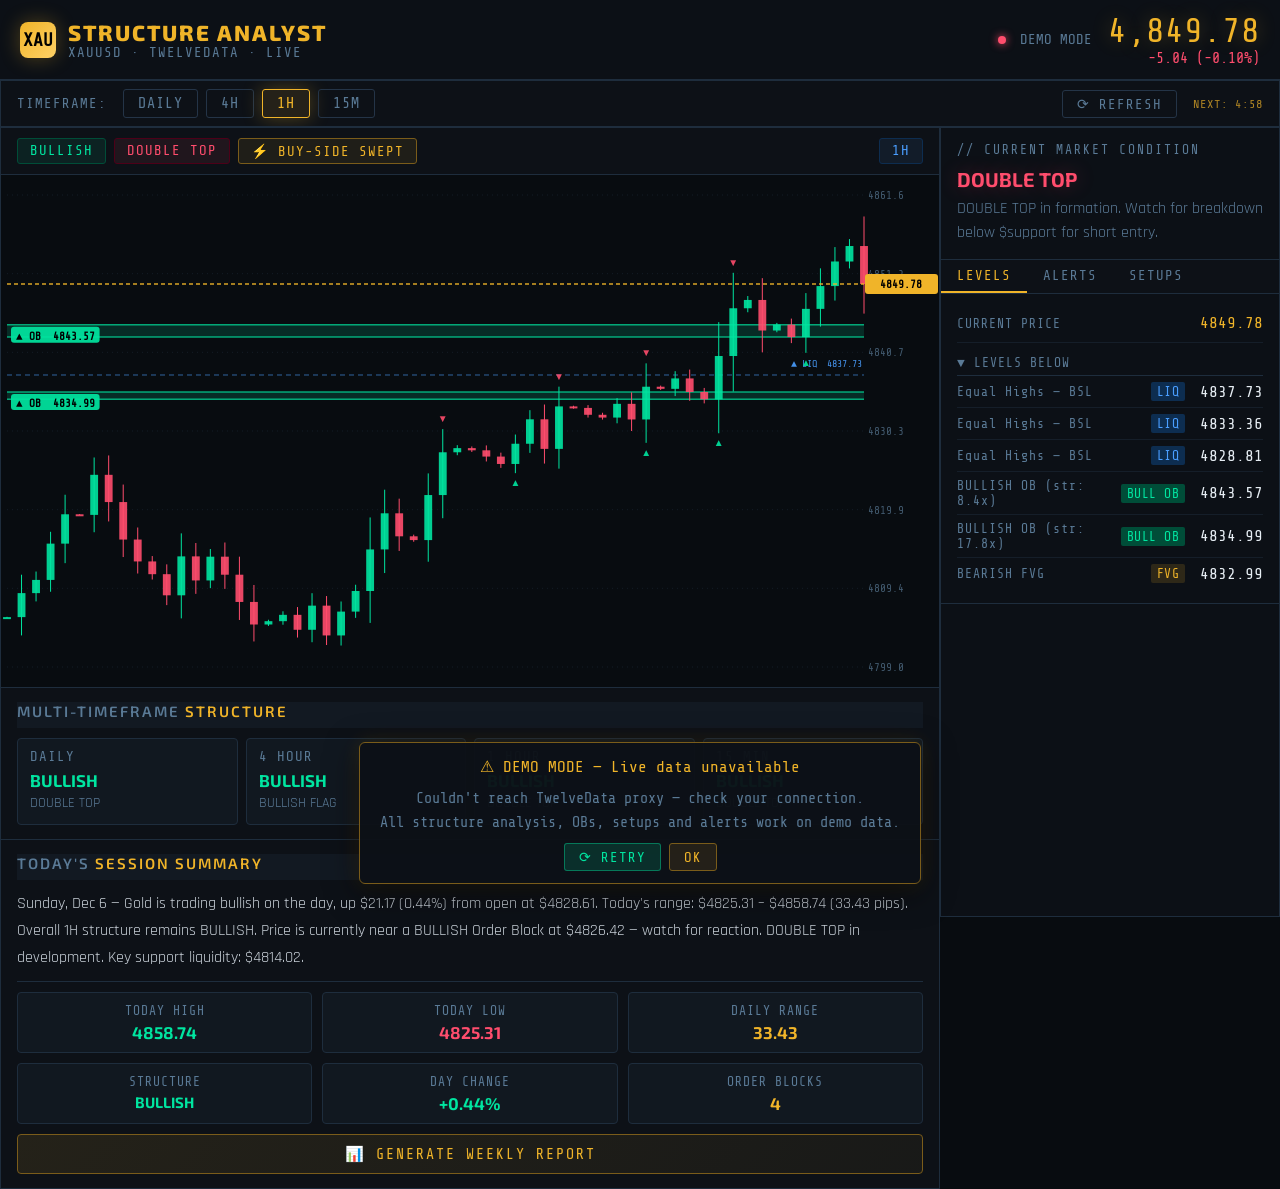
==== index (1).html @ 35dbf300 "Add files via upload" ====
<!DOCTYPE html>
<html lang="en">
<head>
<meta charset="UTF-8">
<meta name="viewport" content="width=device-width, initial-scale=1.0">
<title>XAUUSD Structure Analyst</title>
<link href="https://fonts.googleapis.com/css2?family=Share+Tech+Mono&family=Rajdhani:wght@300;400;500;600;700&family=Exo+2:wght@200;400;600;800&display=swap" rel="stylesheet">
<style>
  :root {
    --bg: #080c10;
    --bg2: #0d1117;
    --bg3: #111820;
    --border: #1e2d3d;
    --border2: #243447;
    --gold: #f0b429;
    --gold2: #ffd166;
    --gold-dim: #7a5c1a;
    --bull: #00e5a0;
    --bull-dim: #004d38;
    --bear: #ff4d6d;
    --bear-dim: #4d0018;
    --neutral: #4a9eff;
    --neutral-dim: #0d2d50;
    --text: #c9d1d9;
    --text-dim: #5a7a96;
    --text-bright: #e6edf3;
    --warn: #ffaa00;
    --panel: rgba(13,17,23,0.97);
    --glow-gold: 0 0 20px rgba(240,180,41,0.3);
    --glow-bull: 0 0 20px rgba(0,229,160,0.3);
    --glow-bear: 0 0 20px rgba(255,77,109,0.3);
  }

  * { margin:0; padding:0; box-sizing:border-box; }

  body {
    background: var(--bg);
    color: var(--text);
    font-family: 'Rajdhani', sans-serif;
    min-height: 100vh;
    overflow-x: hidden;
  }

  /* Animated background grid */
  body::before {
    content: '';
    position: fixed;
    inset: 0;
    background-image:
      linear-gradient(rgba(240,180,41,0.03) 1px, transparent 1px),
      linear-gradient(90deg, rgba(240,180,41,0.03) 1px, transparent 1px);
    background-size: 40px 40px;
    pointer-events: none;
    z-index: 0;
  }

  /* Scanning line animation */
  body::after {
    content: '';
    position: fixed;
    left: 0; right: 0;
    height: 2px;
    background: linear-gradient(90deg, transparent, rgba(240,180,41,0.4), transparent);
    animation: scan 8s linear infinite;
    pointer-events: none;
    z-index: 1;
  }
  @keyframes scan { 0%{top:-2px} 100%{top:100vh} }

  /* ===== HEADER ===== */
  header {
    position: relative;
    z-index: 10;
    padding: 12px 20px;
    border-bottom: 1px solid var(--border);
    background: var(--panel);
    display: flex;
    align-items: center;
    justify-content: space-between;
    flex-wrap: wrap;
    gap: 10px;
  }

  .logo {
    display: flex;
    align-items: center;
    gap: 12px;
  }

  .logo-icon {
    width: 36px; height: 36px;
    background: linear-gradient(135deg, var(--gold), var(--gold2));
    border-radius: 8px;
    display: flex; align-items: center; justify-content: center;
    font-family: 'Share Tech Mono', monospace;
    font-size:18px;
    color: #000;
    font-weight: bold;
    box-shadow: var(--glow-gold);
  }

  .logo-text {
    font-family: 'Exo 2', sans-serif;
    font-weight: 800;
    font-size:22px;
    letter-spacing: 2px;
    color: var(--gold);
    text-transform: uppercase;
  }

  .logo-sub {
    font-family: 'Share Tech Mono', monospace;
    font-size:14px;
    color: var(--text-dim);
    letter-spacing: 1px;
  }

  .header-right {
    display: flex;
    align-items: center;
    gap: 16px;
    flex-wrap: wrap;
  }

  .live-price-display {
    text-align: right;
  }

  .live-price {
    font-family: 'Share Tech Mono', monospace;
    font-size:34px;
    color: var(--gold);
    text-shadow: var(--glow-gold);
    letter-spacing: 1px;
  }

  .price-change {
    font-family: 'Share Tech Mono', monospace;
    font-size:15px;
  }

  .price-change.up { color: var(--bull); }
  .price-change.down { color: var(--bear); }

  .status-dot {
    width: 8px; height: 8px;
    border-radius: 50%;
    background: var(--bull);
    box-shadow: 0 0 8px var(--bull);
    animation: pulse 2s ease-in-out infinite;
    display: inline-block;
    margin-right: 6px;
  }
  .status-dot.loading { background: var(--warn); box-shadow: 0 0 8px var(--warn); }
  .status-dot.error { background: var(--bear); box-shadow: 0 0 8px var(--bear); animation: none; }

  @keyframes pulse {
    0%,100% { opacity:1; transform:scale(1); }
    50% { opacity:0.5; transform:scale(0.85); }
  }

  .api-status {
    font-family: 'Share Tech Mono', monospace;
    font-size:14px;
    color: var(--text-dim);
  }

  /* ===== MAIN LAYOUT ===== */
  .main-layout {
    position: relative;
    z-index: 5;
    display: grid;
    grid-template-columns: 1fr 340px;
    grid-template-rows: auto auto 1fr;
    gap: 0;
    min-height: calc(100vh - 65px);
  }

  @media (max-width: 900px) {
    .main-layout {
      grid-template-columns: 1fr;
    }
    .sidebar { order: -1; }
  }

  /* ===== PANELS ===== */
  .panel {
    background: var(--panel);
    border: 1px solid var(--border);
    position: relative;
    overflow: hidden;
  }

  .panel-header {
    padding: 10px 16px;
    border-bottom: 1px solid var(--border);
    display: flex;
    align-items: center;
    justify-content: space-between;
    background: rgba(30,45,61,0.3);
  }

  .panel-title {
    font-family: 'Exo 2', sans-serif;
    font-size:15px;
    font-weight: 600;
    letter-spacing: 2px;
    text-transform: uppercase;
    color: var(--text-dim);
  }

  .panel-title span {
    color: var(--gold);
  }

  /* ===== TOP BAR - TIMEFRAME SWITCHER ===== */
  .tf-bar {
    grid-column: 1 / -1;
    padding: 8px 16px;
    border-bottom: 1px solid var(--border);
    background: var(--bg2);
    display: flex;
    align-items: center;
    gap: 8px;
    flex-wrap: wrap;
  }

  .tf-label {
    font-family: 'Share Tech Mono', monospace;
    font-size:14px;
    color: var(--text-dim);
    margin-right: 8px;
    letter-spacing: 1px;
  }

  .tf-btn {
    padding: 5px 14px;
    border: 1px solid var(--border2);
    background: transparent;
    color: var(--text-dim);
    font-family: 'Share Tech Mono', monospace;
    font-size:15px;
    letter-spacing: 1px;
    cursor: pointer;
    border-radius: 3px;
    transition: all 0.2s;
  }
  .tf-btn:hover { border-color: var(--gold-dim); color: var(--gold); }
  .tf-btn.active {
    border-color: var(--gold);
    color: var(--gold);
    background: rgba(240,180,41,0.1);
    box-shadow: var(--glow-gold);
  }

  .refresh-btn {
    margin-left: auto;
    padding: 5px 14px;
    border: 1px solid var(--border2);
    background: transparent;
    color: var(--text-dim);
    font-family: 'Share Tech Mono', monospace;
    font-size:14px;
    cursor: pointer;
    border-radius: 3px;
    transition: all 0.2s;
    letter-spacing: 1px;
  }
  .refresh-btn:hover { border-color: var(--neutral); color: var(--neutral); }
  .refresh-btn.spinning { animation: spin 1s linear infinite; }
  @keyframes spin { 100% { transform: rotate(360deg); } }

  /* ===== CHART AREA ===== */
  .chart-area {
    grid-column: 1;
    grid-row: 2 / 4;
    display: flex;
    flex-direction: column;
  }

  .chart-canvas-wrap {
    flex: 1;
    position: relative;
    min-height: 320px;
    overflow: hidden;
  }

  canvas#mainChart {
    width: 100%;
    height: 100%;
    display: block;
  }

  /* ===== STRUCTURE BADGES ===== */
  .structure-badges {
    padding: 10px 16px;
    display: flex;
    gap: 8px;
    flex-wrap: wrap;
    border-bottom: 1px solid var(--border);
    background: var(--bg2);
  }

  .badge {
    padding: 4px 12px;
    border-radius: 3px;
    font-family: 'Share Tech Mono', monospace;
    font-size:14px;
    letter-spacing: 1px;
    text-transform: uppercase;
    border: 1px solid;
  }

  .badge.bull { color: var(--bull); border-color: var(--bull-dim); background: rgba(0,229,160,0.08); }
  .badge.bear { color: var(--bear); border-color: var(--bear-dim); background: rgba(255,77,109,0.08); }
  .badge.neutral { color: var(--neutral); border-color: var(--neutral-dim); background: rgba(74,158,255,0.08); }
  .badge.gold { color: var(--gold); border-color: var(--gold-dim); background: rgba(240,180,41,0.08); }
  .badge.warn { color: var(--warn); border-color: rgba(255,170,0,0.3); background: rgba(255,170,0,0.08); }

  /* ===== SIDEBAR ===== */
  .sidebar {
    grid-column: 2;
    grid-row: 2 / 4;
    display: flex;
    flex-direction: column;
    border-left: 1px solid var(--border);
    max-height: calc(100vh - 110px);
    overflow-y: auto;
  }

  @media (max-width: 900px) {
    .sidebar { grid-column: 1; grid-row: auto; max-height: none; border-left: none; border-top: 1px solid var(--border); }
  }

  /* Scrollbar styling */
  .sidebar::-webkit-scrollbar { width: 4px; }
  .sidebar::-webkit-scrollbar-track { background: var(--bg); }
  .sidebar::-webkit-scrollbar-thumb { background: var(--border2); border-radius: 2px; }

  /* ===== MARKET CONDITION PANEL ===== */
  .condition-panel {
    padding: 14px 16px;
    border-bottom: 1px solid var(--border);
  }

  .condition-title {
    font-family: 'Share Tech Mono', monospace;
    font-size:13px;
    color: var(--text-dim);
    letter-spacing: 2px;
    margin-bottom: 10px;
  }

  .condition-main {
    font-family: 'Exo 2', sans-serif;
    font-size:20px;
    font-weight: 700;
    margin-bottom: 6px;
  }

  .condition-main.bull { color: var(--bull); text-shadow: var(--glow-bull); }
  .condition-main.bear { color: var(--bear); text-shadow: var(--glow-bear); }
  .condition-main.neutral { color: var(--neutral); }

  .condition-detail {
    font-size:16px;
    color: var(--text-dim);
    line-height: 1.5;
  }

  /* ===== KEY LEVELS ===== */
  .levels-panel {
    padding: 14px 16px;
    border-bottom: 1px solid var(--border);
  }

  .level-row {
    display: flex;
    justify-content: space-between;
    align-items: center;
    padding: 6px 0;
    border-bottom: 1px solid rgba(30,45,61,0.5);
  }
  .level-row:last-child { border-bottom: none; }

  .level-label {
    font-family: 'Share Tech Mono', monospace;
    font-size:13px;
    color: var(--text-dim);
    letter-spacing: 1px;
    flex: 1;
  }

  .level-type {
    font-size:13px;
    padding: 2px 6px;
    border-radius: 2px;
    margin: 0 8px;
    font-family: 'Share Tech Mono', monospace;
    letter-spacing: 0.5px;
  }
  .level-type.ob-bull { background: var(--bull-dim); color: var(--bull); }
  .level-type.ob-bear { background: var(--bear-dim); color: var(--bear); }
  .level-type.liq { background: var(--neutral-dim); color: var(--neutral); }
  .level-type.fvg { background: rgba(240,180,41,0.15); color: var(--gold); }
  .level-type.support { background: rgba(0,229,160,0.12); color: var(--bull); }
  .level-type.resist { background: rgba(255,77,109,0.12); color: var(--bear); }

  .level-price {
    font-family: 'Share Tech Mono', monospace;
    font-size:16px;
    color: var(--text-bright);
    text-align: right;
    min-width: 70px;
  }

  /* ===== ALERT PANEL ===== */
  .alerts-panel {
    padding: 14px 16px;
    border-bottom: 1px solid var(--border);
    flex: 1;
  }

  .alert-item {
    padding: 10px 12px;
    margin-bottom: 8px;
    border-radius: 4px;
    border-left: 3px solid;
    background: rgba(13,17,23,0.8);
    position: relative;
    overflow: hidden;
  }

  .alert-item.buy {
    border-color: var(--bull);
    background: rgba(0,229,160,0.05);
  }
  .alert-item.sell {
    border-color: var(--bear);
    background: rgba(255,77,109,0.05);
  }
  .alert-item.watch {
    border-color: var(--warn);
    background: rgba(255,170,0,0.05);
  }
  .alert-item.info {
    border-color: var(--neutral);
    background: rgba(74,158,255,0.05);
  }

  .alert-header {
    display: flex;
    justify-content: space-between;
    align-items: center;
    margin-bottom: 5px;
  }

  .alert-type {
    font-family: 'Share Tech Mono', monospace;
    font-size:14px;
    letter-spacing: 1px;
    font-weight: bold;
  }
  .alert-item.buy .alert-type { color: var(--bull); }
  .alert-item.sell .alert-type { color: var(--bear); }
  .alert-item.watch .alert-type { color: var(--warn); }
  .alert-item.info .alert-type { color: var(--neutral); }

  .alert-time {
    font-family: 'Share Tech Mono', monospace;
    font-size:13px;
    color: var(--text-dim);
  }

  .alert-text {
    font-size:15px;
    color: var(--text);
    line-height: 1.5;
  }

  .alert-levels {
    display: flex;
    gap: 10px;
    margin-top: 6px;
    flex-wrap: wrap;
  }

  .alert-level-item {
    font-family: 'Share Tech Mono', monospace;
    font-size:13px;
  }

  .alert-level-item .lbl { color: var(--text-dim); }
  .alert-level-item .val { color: var(--text-bright); }

  /* New alert animation */
  @keyframes slideIn {
    from { transform: translateX(20px); opacity: 0; }
    to { transform: translateX(0); opacity: 1; }
  }
  .alert-item.new { animation: slideIn 0.3s ease forwards; }

  /* ===== BOTTOM ANALYSIS PANEL ===== */
  .bottom-panel {
    grid-column: 1;
    grid-row: auto;
    border-top: 1px solid var(--border);
    padding: 14px 16px;
    background: var(--bg2);
  }

  .multi-tf-grid {
    display: grid;
    grid-template-columns: repeat(4, 1fr);
    gap: 8px;
    margin-top: 10px;
  }

  @media (max-width: 700px) {
    .multi-tf-grid { grid-template-columns: repeat(2, 1fr); }
  }

  .tf-analysis-card {
    background: var(--bg3);
    border: 1px solid var(--border);
    border-radius: 4px;
    padding: 10px 12px;
    transition: border-color 0.2s;
  }

  .tf-analysis-card:hover { border-color: var(--border2); }

  .tf-analysis-card .tf-name {
    font-family: 'Share Tech Mono', monospace;
    font-size:14px;
    color: var(--text-dim);
    letter-spacing: 1px;
    margin-bottom: 6px;
  }

  .tf-analysis-card .tf-structure {
    font-family: 'Exo 2', sans-serif;
    font-size:17px;
    font-weight: 700;
    margin-bottom: 4px;
  }
  .tf-analysis-card .tf-structure.bull { color: var(--bull); }
  .tf-analysis-card .tf-structure.bear { color: var(--bear); }
  .tf-analysis-card .tf-structure.range { color: var(--neutral); }

  .tf-analysis-card .tf-detail {
    font-size:14px;
    color: var(--text-dim);
    line-height: 1.4;
  }

  /* ===== DAILY SUMMARY PANEL ===== */
  .summary-panel {
    padding: 14px 16px;
    border-top: 1px solid var(--border);
    background: var(--bg2);
  }

  .summary-text {
    font-size:16px;
    color: var(--text);
    line-height: 1.7;
    padding: 10px 0;
    border-bottom: 1px solid var(--border);
    margin-bottom: 10px;
  }

  .summary-stats {
    display: grid;
    grid-template-columns: repeat(3, 1fr);
    gap: 10px;
  }

  @media (max-width: 600px) {
    .summary-stats { grid-template-columns: repeat(2, 1fr); }
  }

  .stat-box {
    background: var(--bg3);
    border: 1px solid var(--border);
    border-radius: 4px;
    padding: 10px;
    text-align: center;
  }

  .stat-label {
    font-family: 'Share Tech Mono', monospace;
    font-size:13px;
    color: var(--text-dim);
    letter-spacing: 1px;
    margin-bottom: 4px;
  }

  .stat-value {
    font-family: 'Exo 2', sans-serif;
    font-size:20px;
    font-weight: 700;
    color: var(--gold);
  }

  /* ===== WEEKLY REPORT ===== */
  .weekly-btn {
    display: block;
    width: 100%;
    padding: 10px;
    background: linear-gradient(135deg, rgba(240,180,41,0.1), rgba(240,180,41,0.05));
    border: 1px solid var(--gold-dim);
    color: var(--gold);
    font-family: 'Share Tech Mono', monospace;
    font-size:15px;
    letter-spacing: 2px;
    text-transform: uppercase;
    cursor: pointer;
    border-radius: 4px;
    margin-top: 10px;
    transition: all 0.2s;
    text-align: center;
  }
  .weekly-btn:hover {
    background: rgba(240,180,41,0.15);
    box-shadow: var(--glow-gold);
  }

  /* ===== MODAL ===== */
  .modal-overlay {
    position: fixed;
    inset: 0;
    background: rgba(0,0,0,0.8);
    z-index: 100;
    display: flex;
    align-items: center;
    justify-content: center;
    padding: 20px;
    opacity: 0;
    pointer-events: none;
    transition: opacity 0.3s;
  }

  .modal-overlay.open {
    opacity: 1;
    pointer-events: all;
  }

  .modal {
    background: var(--bg2);
    border: 1px solid var(--border2);
    border-radius: 8px;
    max-width: 600px;
    width: 100%;
    max-height: 85vh;
    overflow-y: auto;
    padding: 24px;
    transform: translateY(20px);
    transition: transform 0.3s;
    box-shadow: 0 20px 60px rgba(0,0,0,0.6), var(--glow-gold);
  }

  .modal-overlay.open .modal {
    transform: translateY(0);
  }

  .modal-title {
    font-family: 'Exo 2', sans-serif;
    font-size:22px;
    font-weight: 800;
    color: var(--gold);
    letter-spacing: 2px;
    margin-bottom: 16px;
    text-transform: uppercase;
  }

  .modal-close {
    float: right;
    background: none;
    border: 1px solid var(--border2);
    color: var(--text-dim);
    width: 28px; height: 28px;
    border-radius: 4px;
    cursor: pointer;
    font-size:18px;
    display: flex; align-items: center; justify-content: center;
    transition: all 0.2s;
  }
  .modal-close:hover { border-color: var(--bear); color: var(--bear); }

  .modal-section {
    margin-bottom: 16px;
  }

  .modal-section-title {
    font-family: 'Share Tech Mono', monospace;
    font-size:14px;
    letter-spacing: 2px;
    color: var(--text-dim);
    margin-bottom: 8px;
    text-transform: uppercase;
    padding-bottom: 4px;
    border-bottom: 1px solid var(--border);
  }

  .modal-text {
    font-size:17px;
    color: var(--text);
    line-height: 1.7;
  }

  .trade-row {
    display: grid;
    grid-template-columns: auto 1fr auto auto auto;
    gap: 8px 12px;
    align-items: center;
    padding: 8px 0;
    border-bottom: 1px solid var(--border);
    font-family: 'Share Tech Mono', monospace;
    font-size:14px;
  }

  .trade-row:last-child { border-bottom: none; }
  .trade-day { color: var(--text-dim); }
  .trade-desc { color: var(--text); font-size:15px; font-family: 'Rajdhani', sans-serif; }
  .trade-side-buy { color: var(--bull); font-weight: bold; }
  .trade-side-sell { color: var(--bear); font-weight: bold; }
  .trade-entry { color: var(--gold); }
  .trade-rr { color: var(--text-dim); }

  /* ===== API KEY INPUT ===== */
  .api-setup {
    padding: 20px;
    display: none;
  }

  .api-setup.show { display: block; }

  .api-input-wrap {
    display: flex;
    gap: 8px;
    margin-top: 8px;
  }

  .api-input {
    flex: 1;
    background: var(--bg3);
    border: 1px solid var(--border2);
    color: var(--text-bright);
    font-family: 'Share Tech Mono', monospace;
    font-size:16px;
    padding: 8px 12px;
    border-radius: 4px;
    outline: none;
  }
  .api-input:focus { border-color: var(--gold); }

  .api-submit-btn {
    padding: 8px 16px;
    background: rgba(240,180,41,0.15);
    border: 1px solid var(--gold-dim);
    color: var(--gold);
    font-family: 'Share Tech Mono', monospace;
    font-size:15px;
    cursor: pointer;
    border-radius: 4px;
    transition: all 0.2s;
  }
  .api-submit-btn:hover { background: rgba(240,180,41,0.25); }

  .api-hint {
    font-size:15px;
    color: var(--text-dim);
    margin-top: 6px;
    line-height: 1.5;
  }

  /* ===== CANDLE CHART ===== */
  .chart-overlay {
    position: absolute;
    top: 8px;
    left: 12px;
    display: flex;
    gap: 12px;
    pointer-events: none;
  }

  .chart-overlay-item {
    font-family: 'Share Tech Mono', monospace;
    font-size:14px;
    color: var(--text-dim);
  }

  .chart-overlay-item span { color: var(--text-bright); }

  /* ===== PATTERN ANNOTATION ===== */
  .pattern-tag {
    font-family: 'Share Tech Mono', monospace;
    font-size:13px;
    padding: 2px 7px;
    border-radius: 2px;
    letter-spacing: 0.5px;
  }
  .pattern-tag.flag-bull { background: rgba(0,229,160,0.15); color: var(--bull); border: 1px solid var(--bull-dim); }
  .pattern-tag.flag-bear { background: rgba(255,77,109,0.15); color: var(--bear); border: 1px solid var(--bear-dim); }
  .pattern-tag.dtop { background: rgba(255,77,109,0.15); color: var(--bear); border: 1px solid var(--bear-dim); }
  .pattern-tag.dbot { background: rgba(0,229,160,0.15); color: var(--bull); border: 1px solid var(--bull-dim); }
  .pattern-tag.ob { background: rgba(240,180,41,0.1); color: var(--gold); border: 1px solid var(--gold-dim); }
  .pattern-tag.sweep { background: rgba(74,158,255,0.1); color: var(--neutral); border: 1px solid var(--neutral-dim); }

  /* Loading */
  .loading-overlay {
    position: absolute;
    inset: 0;
    background: rgba(8,12,16,0.85);
    display: flex;
    flex-direction: column;
    align-items: center;
    justify-content: center;
    z-index: 20;
  }

  .loader {
    width: 40px; height: 40px;
    border: 2px solid var(--border2);
    border-top-color: var(--gold);
    border-radius: 50%;
    animation: spin 0.8s linear infinite;
    margin-bottom: 12px;
  }

  .loading-text {
    font-family: 'Share Tech Mono', monospace;
    font-size:15px;
    color: var(--text-dim);
    letter-spacing: 1px;
  }

  /* Tabs */
  .tabs {
    display: flex;
    border-bottom: 1px solid var(--border);
    background: var(--bg2);
  }

  .tab {
    padding: 8px 16px;
    font-family: 'Share Tech Mono', monospace;
    font-size:14px;
    letter-spacing: 1px;
    color: var(--text-dim);
    cursor: pointer;
    border-bottom: 2px solid transparent;
    transition: all 0.2s;
    text-transform: uppercase;
  }

  .tab:hover { color: var(--text); }
  .tab.active { color: var(--gold); border-bottom-color: var(--gold); }

  .tab-content { display: none; }
  .tab-content.active { display: block; }

  .no-data {
    padding: 20px;
    text-align: center;
    font-family: 'Share Tech Mono', monospace;
    font-size:15px;
    color: var(--text-dim);
    letter-spacing: 1px;
  }

  /* Flash highlight for new price */
  @keyframes priceFlash {
    0% { color: var(--gold2); text-shadow: 0 0 20px var(--gold2); }
    100% { color: var(--gold); text-shadow: var(--glow-gold); }
  }
  .price-flash { animation: priceFlash 0.5s ease; }
</style>
</head>
<body>

<!-- HEADER -->
<header>
  <div class="logo">
    <div class="logo-icon">XAU</div>
    <div>
      <div class="logo-text">Structure Analyst</div>
      <div class="logo-sub">XAUUSD · TWELVEDATA · LIVE</div>
    </div>
  </div>
  <div class="header-right">
    <div class="api-status">
      <span class="status-dot loading" id="statusDot"></span>
      <span id="statusText">CONNECTING...</span>
    </div>
    <div class="live-price-display">
      <div class="live-price" id="livePrice">–––.––</div>
      <div class="price-change" id="priceChange">Loading...</div>
    </div>
  </div>
</header>

<!-- MAIN LAYOUT -->
<div class="main-layout">

  <!-- TIMEFRAME BAR -->
  <div class="tf-bar panel" style="grid-column:1/-1;grid-row:1;">
    <span class="tf-label">TIMEFRAME:</span>
    <button class="tf-btn" onclick="switchTF('D1')" id="tf-D1">DAILY</button>
    <button class="tf-btn" onclick="switchTF('4H')" id="tf-4H">4H</button>
    <button class="tf-btn active" onclick="switchTF('1H')" id="tf-1H">1H</button>
    <button class="tf-btn" onclick="switchTF('15min')" id="tf-15min">15M</button>
    <button class="refresh-btn" onclick="manualRefresh()" id="refreshBtn">⟳ REFRESH</button><span id="countdownDisplay" style="font-family:'Share Tech Mono',monospace;font-size:12px;color:rgba(240,180,41,0.7);margin-left:8px;letter-spacing:1px;"></span>
  </div>

  <!-- CHART AREA -->
  <div class="chart-area panel" style="grid-column:1;grid-row:2/4;">

    <!-- Structure Badges -->
    <div class="structure-badges" id="structureBadges">
      <span class="badge neutral">Loading structure...</span>
    </div>

    <!-- Canvas Chart -->
    <div class="chart-canvas-wrap">
      <canvas id="mainChart"></canvas>
      <div class="chart-overlay" id="chartOverlay"></div>
      <div class="loading-overlay" id="loadingOverlay">
        <div class="loader"></div>
        <div class="loading-text">FETCHING XAUUSD DATA...</div>
      </div>
    </div>

    <!-- No API key needed - Yahoo Finance -->

    <!-- Bottom Multi-TF Summary -->
    <div class="bottom-panel">
      <div class="panel-header" style="padding:0 0 8px 0;border:none;">
        <div class="panel-title">MULTI-TIMEFRAME <span>STRUCTURE</span></div>
      </div>
      <div class="multi-tf-grid" id="multiTfGrid">
        <!-- Filled by JS -->
      </div>
    </div>

    <!-- Daily Summary -->
    <div class="summary-panel">
      <div class="panel-header" style="padding:0 0 8px 0;border:none;">
        <div class="panel-title">TODAY'S <span>SESSION SUMMARY</span></div>
      </div>
      <div class="summary-text" id="sessionSummary">Loading session data...</div>
      <div class="summary-stats" id="summaryStats"></div>
      <button class="weekly-btn" onclick="openWeeklyReport()">📊 GENERATE WEEKLY REPORT</button>
    </div>

  </div>

  <!-- SIDEBAR -->
  <div class="sidebar panel">

    <!-- Condition -->
    <div class="condition-panel">
      <div class="condition-title">// CURRENT MARKET CONDITION</div>
      <div class="condition-main bull" id="conditionMain">ANALYZING...</div>
      <div class="condition-detail" id="conditionDetail">Fetching live market data and computing structure...</div>
    </div>

    <!-- Tabs -->
    <div class="tabs">
      <div class="tab active" onclick="switchTab('levels', this)">LEVELS</div>
      <div class="tab" onclick="switchTab('alerts', this)">ALERTS</div>
      <div class="tab" onclick="switchTab('setups', this)">SETUPS</div>
    </div>

    <!-- KEY LEVELS TAB -->
    <div class="tab-content active" id="tab-levels">
      <div class="levels-panel" id="levelsPanel">
        <div class="no-data">Loading key levels...</div>
      </div>
    </div>

    <!-- ALERTS TAB -->
    <div class="tab-content" id="tab-alerts">
      <div class="alerts-panel" id="alertsPanel">
        <div class="no-data">No alerts yet. Waiting for confirmation signals...</div>
      </div>
    </div>

    <!-- SETUPS TAB -->
    <div class="tab-content" id="tab-setups">
      <div class="alerts-panel" id="setupsPanel">
        <div class="no-data">Scanning for high-probability setups...</div>
      </div>
    </div>

  </div>

</div>

<!-- WEEKLY REPORT MODAL -->
<div class="modal-overlay" id="weeklyModal">
  <div class="modal">
    <button class="modal-close" onclick="closeWeeklyReport()">✕</button>
    <div class="modal-title">📊 Weekly Report</div>
    <div id="weeklyReportContent"></div>
  </div>
</div>

<script>
// ============================================================
// XAUUSD STRUCTURE ANALYST — CORE ENGINE
// ============================================================

const STATE = {
  apiKey: null,
  currentTF: '1H',
  candles: {},
  analysis: {},
  alerts: [],
  lastPrice: null,
  prevClose: null,
  refreshInterval: null,
  tradeLog: [],        // All triggered trades with outcome tracking
  seenAlerts: new Set(), // Prevents duplicate alerts
  demoMode: false,
  liveConfirmed: false,
};

// ── TRADING PARAMETERS ──────────────────────────────────────
// Confirmed: 0.10 lot (mini) on Gold = $0.10 per pip
// 1 pip = $0.01 price move on XAUUSD
// 100 pips = $1.00 price move = $10.00 risk at 0.10 lot
// Example: SELL $5,175 → SL $5,185 = $10 move = 100 pips = $10 risk ✅
const TRADE = {
  lotSize: 0.10,        // 0.10 mini lot (10 oz)
  pipValue: 0.10,       // $0.10 per pip at 0.10 lot
  pipSize: 0.01,        // 1 pip = $0.01 price move on Gold
  maxRiskDollars: 10,   // max $10 risk per trade
  fixedSLPips: 100,     // SL1 = 100 pips = $10.00 price move = $10 risk
};

function pipsFromPrice(priceDiff) {
  // e.g. $10 price diff / $0.01 pip size = 1000 pips... 
  // BUT: on Gold $0.01 = 1 pip, $1.00 = 100 pips, $10.00 = 1000 pips
  // At 0.10 lot: 1000 pips × $0.10 = $100 — that's wrong
  // Correction: pip value already accounts for lot, so:
  // $10 risk / $0.10 per pip = 100 pips ✅ → price distance = 100 × $0.01 = $1.00... 
  // NO — user confirmed: entry 5175, SL 5185 = $10 away = 100 pips = $10 risk
  // Therefore: pips = price_distance / $0.10 (each $0.10 = 1 pip at 0.10 lot)
  return Math.round(Math.abs(priceDiff) / 0.10);
}
function dollarsFromPips(pips) {
  return (pips * TRADE.pipValue).toFixed(2);
}
function calcDualSL(entry, isBull, sweepLevel) {
  // SL1: fixed $10 risk = 100 pips = $10.00 price distance away
  // Confirmed: entry 5175, SL1 = 5175 + 10 = 5185 (sell) or 5175 - 10 = 5165 (buy)
  const sl1Distance = TRADE.fixedSLPips * TRADE.pipValue; // 100 × $0.10 = $10.00
  const sl1Price = isBull
    ? entry - sl1Distance   // BUY: SL below entry
    : entry + sl1Distance;  // SELL: SL above entry

  // SL2: structural — 3 pips ($0.30) beyond the sweep wick
  const sl2Price = sweepLevel != null
    ? (isBull ? sweepLevel - 0.30 : sweepLevel + 0.30)
    : (isBull ? entry - sl1Distance * 1.5 : entry + sl1Distance * 1.5);

  const sl2Pips = pipsFromPrice(Math.abs(entry - sl2Price));
  const sl2Risk = dollarsFromPips(sl2Pips);

  const tpDir = isBull ? 1 : -1;

  // TP for SL1 (fixed $10 risk)
  const tp1_sl1 = entry + tpDir * sl1Distance * 2;   // 1:2 = $20
  const tp2_sl1 = entry + tpDir * sl1Distance * 3;   // 1:3 = $30
  const tp3_sl1 = entry + tpDir * sl1Distance * 5;   // 1:5 = $50

  // TP for SL2 (structural risk)
  const sl2Dist = Math.abs(entry - sl2Price);
  const tp1_sl2 = entry + tpDir * sl2Dist * 2;
  const tp2_sl2 = entry + tpDir * sl2Dist * 3;

  return {
    sl1: {
      price: sl1Price.toFixed(2),
      pips: TRADE.fixedSLPips,
      risk: (TRADE.fixedSLPips * TRADE.pipValue).toFixed(2),  // $10.00
    },
    sl2: {
      price: sl2Price.toFixed(2),
      pips: sl2Pips,
      risk: sl2Risk,
    },
    tp: {
      sl1: [
        { label:'TP1 (1:2)', price: tp1_sl1.toFixed(2), pips: TRADE.fixedSLPips*2, profit: (TRADE.fixedSLPips*2*TRADE.pipValue).toFixed(2) },
        { label:'TP2 (1:3)', price: tp2_sl1.toFixed(2), pips: TRADE.fixedSLPips*3, profit: (TRADE.fixedSLPips*3*TRADE.pipValue).toFixed(2) },
        { label:'TP3 (1:5)', price: tp3_sl1.toFixed(2), pips: TRADE.fixedSLPips*5, profit: (TRADE.fixedSLPips*5*TRADE.pipValue).toFixed(2) },
      ],
      sl2: [
        { label:'TP1 (1:2)', price: tp1_sl2.toFixed(2), pips: sl2Pips*2, profit: (sl2Pips*2*TRADE.pipValue).toFixed(2) },
        { label:'TP2 (1:3)', price: tp2_sl2.toFixed(2), pips: sl2Pips*3, profit: (sl2Pips*3*TRADE.pipValue).toFixed(2) },
      ],
    }
  };
}

// ============================================================
// API LAYER
// ============================================================

// TwelveData interval map — real spot XAUUSD
const TF_MAP = {
  'D1':    { interval: '1day', outputsize: 100 },
  '4H':    { interval: '4h',   outputsize: 100 },
  '1H':    { interval: '1h',   outputsize: 100 },
  '15min': { interval: '15min',outputsize: 100 },
};
const TD_KEY = 'e02de9a60165478aaf1da8a7b2096e05';
const TD_BASE = 'https://api.twelvedata.com';

// ============================================================
// TWELVEDATA DATA LAYER — real spot XAUUSD via CORS proxies
// ============================================================

function parseTwelveDataCandles(data) {
  try {
    if (!data.values || data.status === 'error') return null;
    return data.values.map(v => ({
      time:   v.datetime,
      open:   parseFloat(v.open),
      high:   parseFloat(v.high),
      low:    parseFloat(v.low),
      close:  parseFloat(v.close),
      volume: parseFloat(v.volume || 0),
    })).reverse();
  } catch(e) { return null; }
}

// ── Netlify function — server-side, zero CORS issues ────────
const NETLIFY_FN = '/.netlify/functions/gold';

async function callProxy(params, timeoutMs = 10000) {
  const qs = new URLSearchParams(params).toString();
  const url = `${NETLIFY_FN}?${qs}`;
  try {
    const controller = new AbortController();
    const timer = setTimeout(() => controller.abort(), timeoutMs);
    const r = await fetch(url, { signal: controller.signal });
    clearTimeout(timer);
    if (!r.ok) return null;
    return await r.json();
  } catch(e) {
    console.warn('Netlify function failed:', e.message);
    return null;
  }
}

async function fetchCandles(tf) {
  const { interval, outputsize } = TF_MAP[tf];
  const data = await callProxy({ type: 'candles', interval, outputsize });
  if (data) {
    const candles = parseTwelveDataCandles(data);
    if (candles && candles.length > 5) {
      STATE.liveConfirmed = true;
      return candles;
    }
  }
  console.warn('Netlify function failed for', tf, '— using demo data');
  return generateDemoCandles(tf);
}

async function fetchQuote() {
  const data = await callProxy({ type: 'quote' });
  if (data && (data.close || data.price)) {
    return {
      price: parseFloat(data.close || data.price),
      change: parseFloat(data.change || 0),
      percent_change: parseFloat(data.percent_change || 0),
    };
  }
  return null;
}


// Generate realistic XAUUSD demo candles based on real Feb 2026 price levels
function generateDemoCandles(tf) {
  const basePrice = 5170;
  const volatility = { 'D1': 45, '4H': 22, '1H': 12, '15min': 6 };
  const countMap = { 'D1': 100, '4H': 100, '1H': 100, '15min': 100 };
  const count = countMap[tf] || 100;
  const vol = volatility[tf] || 10;
  const candles = [];

  let price = basePrice - (count * vol * 0.3);
  const now = new Date();

  const minsPerTF = { 'D1': 1440, '4H': 240, '1H': 60, '15min': 15 };
  const mins = minsPerTF[tf] || 60;

  for (let i = count; i >= 0; i--) {
    const t = new Date(now.getTime() - i * mins * 60000);
    const change = (Math.random() - 0.46) * vol;
    const open = price;
    const close = price + change;
    const wickMult = 0.3 + Math.random() * 0.5;
    const high = Math.max(open, close) + Math.abs(change) * wickMult;
    const low = Math.min(open, close) - Math.abs(change) * wickMult;
    candles.push({
      time: t.toISOString().slice(0, 19).replace('T', ' '),
      open: parseFloat(open.toFixed(2)),
      high: parseFloat(high.toFixed(2)),
      low: parseFloat(low.toFixed(2)),
      close: parseFloat(close.toFixed(2)),
      volume: Math.floor(Math.random() * 5000 + 1000),
    });
    price = close;
  }

  return candles;
}

// ============================================================
// MARKET STRUCTURE ENGINE
// ============================================================

function findSwings(candles, lookback = 3) {
  const highs = [], lows = [];
  for (let i = lookback; i < candles.length - lookback; i++) {
    let isHigh = true, isLow = true;
    for (let j = i - lookback; j <= i + lookback; j++) {
      if (j === i) continue;
      if (candles[j].high >= candles[i].high) isHigh = false;
      if (candles[j].low <= candles[i].low) isLow = false;
    }
    if (isHigh) highs.push({ index: i, price: candles[i].high, time: candles[i].time });
    if (isLow) lows.push({ index: i, price: candles[i].low, time: candles[i].time });
  }
  return { highs, lows };
}

function detectStructure(candles) {
  if (!candles || candles.length < 20) return { trend: 'RANGING', bos: null, choch: null };

  const { highs, lows } = findSwings(candles, 3);
  if (highs.length < 2 || lows.length < 2) return { trend: 'RANGING', bos: null, choch: null };

  const recentHighs = highs.slice(-4);
  const recentLows = lows.slice(-4);

  // HH + HL = bullish, LL + LH = bearish
  let bullPoints = 0, bearPoints = 0;
  for (let i = 1; i < recentHighs.length; i++) {
    if (recentHighs[i].price > recentHighs[i-1].price) bullPoints++;
    else bearPoints++;
  }
  for (let i = 1; i < recentLows.length; i++) {
    if (recentLows[i].price > recentLows[i-1].price) bullPoints++;
    else bearPoints++;
  }

  let trend = bullPoints > bearPoints ? 'BULLISH' : bearPoints > bullPoints ? 'BEARISH' : 'RANGING';

  // Detect BOS
  const lastHigh = recentHighs[recentHighs.length - 1];
  const lastLow = recentLows[recentLows.length - 1];
  const currentClose = candles[candles.length - 1].close;

  // BOS: only fires on the candle that FIRST closes through the level (not every candle after)
  const prevClose = candles.length > 1 ? candles[candles.length - 2].close : currentClose;
  let bos = null;
  if (currentClose > lastHigh?.price && prevClose <= lastHigh?.price)
    bos = { type: 'BULLISH BOS', level: lastHigh.price };
  if (currentClose < lastLow?.price && prevClose >= lastLow?.price)
    bos = { type: 'BEARISH BOS', level: lastLow.price };

  // Detect CHoCH (structure flip)
  let choch = null;
  if (trend === 'BEARISH' && currentClose > (recentHighs[recentHighs.length - 1]?.price)) {
    choch = { type: 'BULLISH CHoCH', level: recentHighs[recentHighs.length - 1].price };
  }
  if (trend === 'BULLISH' && currentClose < (recentLows[recentLows.length - 1]?.price)) {
    choch = { type: 'BEARISH CHoCH', level: recentLows[recentLows.length - 1].price };
  }

  return { trend, bos, choch, recentHighs, recentLows };
}

function detectOrderBlocks(candles) {
  if (!candles || candles.length < 10) return [];
  const bullishOBs = [];
  const bearishOBs = [];
  const currentPrice = candles[candles.length - 1].close;

  for (let i = 3; i < candles.length - 2; i++) {
    const c = candles[i];
    const body = Math.abs(c.open - c.close);
    if (body < 0.5) continue; // Skip doji candles

    // ── BULLISH OB ──────────────────────────────────────────
    // Last bearish candle before a strong impulsive bullish move
    if (c.close < c.open) {
      let maxHigh = c.high;
      let impulsive = false;
      for (let j = i + 1; j < Math.min(i + 5, candles.length); j++) {
        maxHigh = Math.max(maxHigh, candles[j].high);
        // Strong bullish move = breaks above OB high significantly
        if (candles[j].close > c.open + body * 1.5) { impulsive = true; }
      }
      const move = maxHigh - c.low;
      if (impulsive && move > body * 2 && move > 8) {
        bullishOBs.push({
          type: 'BULLISH',
          high: Math.max(c.open, c.close),
          low:  Math.min(c.open, c.close),
          mid:  (c.open + c.close) / 2,
          index: i,
          time: c.time,
          strength: Math.round(move / body * 10) / 10,
        });
      }
    }

    // ── BEARISH OB ──────────────────────────────────────────
    // Last bullish candle before a strong impulsive bearish move
    if (c.close > c.open) {
      let minLow = c.low;
      let impulsive = false;
      for (let j = i + 1; j < Math.min(i + 5, candles.length); j++) {
        minLow = Math.min(minLow, candles[j].low);
        // Strong bearish move = breaks below OB low significantly
        if (candles[j].close < c.open - body * 1.5) { impulsive = true; }
      }
      const move = c.high - minLow;
      if (impulsive && move > body * 2 && move > 8) {
        bearishOBs.push({
          type: 'BEARISH',
          high: Math.max(c.open, c.close),
          low:  Math.min(c.open, c.close),
          mid:  (c.open + c.close) / 2,
          index: i,
          time: c.time,
          strength: Math.round(move / body * 10) / 10,
        });
      }
    }
  }

  // Remove OBs that have been violated (price closed through them)
  const validBullish = bullishOBs.filter(ob => {
    // A bullish OB is violated if price has since closed BELOW its low
    for (let i = ob.index + 1; i < candles.length; i++) {
      if (candles[i].close < ob.low - 0.5) return false;
    }
    return true;
  });

  const validBearish = bearishOBs.filter(ob => {
    // A bearish OB is violated if price has since closed ABOVE its high
    for (let i = ob.index + 1; i < candles.length; i++) {
      if (candles[i].close > ob.high + 0.5) return false;
    }
    return true;
  });

  // Return most recent valid OBs — mix of bullish and bearish
  const allValid = [...validBullish.slice(-4), ...validBearish.slice(-4)];
  return allValid.sort((a, b) => a.index - b.index);
}

function detectFVG(candles) {
  if (!candles || candles.length < 3) return [];
  const fvgs = [];
  for (let i = 1; i < candles.length - 1; i++) {
    const prev = candles[i - 1];
    const curr = candles[i];
    const next = candles[i + 1];

    // Bullish FVG: gap between prev high and next low
    if (next.low > prev.high && curr.close > curr.open) {
      fvgs.push({ type: 'BULLISH', high: next.low, low: prev.high, mid: (next.low + prev.high) / 2, index: i });
    }
    // Bearish FVG
    if (next.high < prev.low && curr.close < curr.open) {
      fvgs.push({ type: 'BEARISH', high: prev.low, low: next.high, mid: (prev.low + next.high) / 2, index: i });
    }
  }
  return fvgs.slice(-4);
}

function detectLiquidityPools(candles, tf) {
  if (!candles || candles.length < 10) return [];
  const pools = [];
  const tolerance = 0.003; // 0.3% tolerance for "equal" levels

  const { highs, lows } = findSwings(candles, 3);

  // Find equal highs (buy-side liquidity)
  for (let i = 0; i < highs.length - 1; i++) {
    for (let j = i + 1; j < highs.length; j++) {
      const diff = Math.abs(highs[i].price - highs[j].price) / highs[i].price;
      if (diff < tolerance) {
        pools.push({
          type: 'BUY-SIDE',
          price: (highs[i].price + highs[j].price) / 2,
          description: 'Equal Highs — BSL',
        });
        break;
      }
    }
  }

  // Find equal lows (sell-side liquidity)
  for (let i = 0; i < lows.length - 1; i++) {
    for (let j = i + 1; j < lows.length; j++) {
      const diff = Math.abs(lows[i].price - lows[j].price) / lows[i].price;
      if (diff < tolerance) {
        pools.push({
          type: 'SELL-SIDE',
          price: (lows[i].price + lows[j].price) / 2,
          description: 'Equal Lows — SSL',
        });
        break;
      }
    }
  }

  // Previous day high/low — timeframe aware
  const pdCandleCount = { 'D1': 5, '4H': 6, '1H': 24, '15min': 96 };
  const pdCount = pdCandleCount[tf] || 24;
  if (candles.length > pdCount) {
    const pdIdx = candles.length - (pdCount + 1);
    let pdHigh = 0, pdLow = Infinity;
    for (let i = pdIdx; i < candles.length - 1; i++) {
      pdHigh = Math.max(pdHigh, candles[i].high);
      pdLow = Math.min(pdLow, candles[i].low);
    }
    if (pdHigh > 0) pools.push({ type: 'BUY-SIDE', price: pdHigh, description: 'Prev Day High — BSL' });
    if (pdLow < Infinity) pools.push({ type: 'SELL-SIDE', price: pdLow, description: 'Prev Day Low — SSL' });
  }

  return pools.slice(0, 6);
}

function detectPattern(candles) {
  if (!candles || candles.length < 15) return null;
  const { highs, lows } = findSwings(candles, 3);
  const recentHighs = highs.slice(-3);
  const recentLows = lows.slice(-3);
  const currentPrice = candles[candles.length - 1].close;

  if (recentHighs.length >= 2 && recentLows.length >= 2) {
    const h1 = recentHighs[recentHighs.length - 2].price;
    const h2 = recentHighs[recentHighs.length - 1].price;
    const l1 = recentLows[recentLows.length - 2].price;
    const l2 = recentLows[recentLows.length - 1].price;

    const tolerance = 0.005;

    // Double top
    if (Math.abs(h1 - h2) / h1 < tolerance && h2 > l1 && h2 > l2) {
      return { name: 'DOUBLE TOP', type: 'bear', level: Math.min(l1, l2), target: Math.min(l1, l2) - (h1 - Math.min(l1, l2)) };
    }

    // Double bottom
    if (Math.abs(l1 - l2) / l1 < tolerance && l2 < h1 && l2 < h2) {
      return { name: 'DOUBLE BOTTOM', type: 'bull', level: Math.max(h1, h2), target: Math.max(h1, h2) + (Math.max(h1, h2) - l1) };
    }

    // Bull flag: HH+HL then tight consolidation
    if (h2 > h1 && l2 > l1) {
      const range = candles.slice(-10);
      const rangeHigh = Math.max(...range.map(c => c.high));
      const rangeLow = Math.min(...range.map(c => c.low));
      if ((rangeHigh - rangeLow) / rangeHigh < 0.012) {
        return { name: 'BULLISH FLAG', type: 'bull', breakout: rangeHigh, target: rangeHigh + (rangeHigh - rangeLow) * 2 };
      }
      return { name: 'BULLISH TREND', type: 'bull', detail: 'HH + HL — uptrend intact' };
    }

    // Bear flag
    if (h2 < h1 && l2 < l1) {
      const range = candles.slice(-10);
      const rangeHigh = Math.max(...range.map(c => c.high));
      const rangeLow = Math.min(...range.map(c => c.low));
      if ((rangeHigh - rangeLow) / rangeHigh < 0.012) {
        return { name: 'BEARISH FLAG', type: 'bear', breakout: rangeLow, target: rangeLow - (rangeHigh - rangeLow) * 2 };
      }
      return { name: 'BEARISH TREND', type: 'bear', detail: 'LL + LH — downtrend intact' };
    }
  }

  return { name: 'RANGING / CONSOLIDATION', type: 'neutral', detail: 'No clear pattern — waiting for breakout' };
}

function detectSweep(candles) {
  if (!candles || candles.length < 5) return null;
  const last = candles[candles.length - 1];
  const prev = candles.slice(-10, -1);

  const prevHigh = Math.max(...prev.map(c => c.high));
  const prevLow = Math.min(...prev.map(c => c.low));

  // Wick above then close back below = buy-side sweep
  if (last.high > prevHigh && last.close < prevHigh) {
    return { type: 'BUY-SIDE SWEPT', level: prevHigh, direction: 'short' };
  }

  // Wick below then close back above = sell-side sweep
  if (last.low < prevLow && last.close > prevLow) {
    return { type: 'SELL-SIDE SWEPT', level: prevLow, direction: 'long' };
  }

  return null;
}

function detectCHoCH(candles, tf) {
  if (!candles || candles.length < 20) return null;
  const recent = candles.slice(-20);
  const { highs, lows } = findSwings(recent, 2);
  if (highs.length < 2 || lows.length < 2) return null;

  const allSwings = detectStructure(recent.slice(0, -3));
  const currentClose = candles[candles.length - 1].close;
  const lastHigh = highs[highs.length - 1].price;
  const lastLow = lows[lows.length - 1].price;

  if (allSwings.trend === 'BEARISH' && currentClose > lastHigh) {
    return { type: 'BULLISH CHoCH', level: lastHigh, tf, significance: 'HIGH' };
  }
  if (allSwings.trend === 'BULLISH' && currentClose < lastLow) {
    return { type: 'BEARISH CHoCH', level: lastLow, tf, significance: 'HIGH' };
  }
  return null;
}

// ============================================================
// SETUP GENERATION — The Exact Strategy Used This Week
// ============================================================

function generateSetups(candles, tf, structure, obs, liqPools, fvgs) {
  if (!candles || candles.length < 20) return [];
  const setups = [];
  const len = candles.length;
  const current  = candles[len - 1];
  const prev1    = candles[len - 2];  // one candle back
  const prev2    = candles[len - 3];  // two candles back
  const currentPrice = current.close;

  // ── Helper: did the last N candles touch a price level? ──────
  function recentlyTouched(level, lookback, tolerance = 0.003) {
    for (let i = len - lookback; i < len; i++) {
      if (Math.abs(candles[i].low - level) / level < tolerance ||
          Math.abs(candles[i].high - level) / level < tolerance) return true;
    }
    return false;
  }

  // ── Helper: rejection candle at level ────────────────────────
  // A bullish rejection: candle wicked DOWN into level but CLOSED above it
  // A bearish rejection: candle wicked UP into level but CLOSED below it
  function hasRejection(candle, level, isBull) {
    if (isBull) {
      return candle.low <= level * 1.001 && candle.close > level;
    } else {
      return candle.high >= level * 0.999 && candle.close < level;
    }
  }

  // ── Helper: candle closed on correct side of level ───────────
  function closedAbove(candle, level) { return candle.close > level; }
  function closedBelow(candle, level) { return candle.close < level; }

  // ── Helper: sweep happened recently (within N candles) ───────
  function recentSweep(lookback) {
    for (let i = len - lookback; i < len - 1; i++) {
      const c = candles[i];
      const prevHigh = Math.max(...candles.slice(Math.max(0,i-8),i).map(x=>x.high));
      const prevLow  = Math.min(...candles.slice(Math.max(0,i-8),i).map(x=>x.low));
      if (c.high > prevHigh && c.close < prevHigh)
        return { type:'BUY-SIDE SWEPT', level: prevHigh, direction:'short', index: i };
      if (c.low < prevLow && c.close > prevLow)
        return { type:'SELL-SIDE SWEPT', level: prevLow, direction:'long', index: i };
    }
    return null;
  }

  // ── Helper: CHoCH happened recently (within N candles) ───────
  function recentCHoCH(lookback) {
    const slice = candles.slice(-lookback);
    return detectCHoCH(slice, tf);
  }

  // ============================================================
  // SETUP 1: Liquidity Sweep → OB → CHoCH
  // RULES:
  // 1. Sweep happened within last 6 candles
  // 2. CHoCH confirmed within last 5 candles (candle CLOSED through structure)
  // 3. Price is now inside or touching a valid OB
  // 4. Current candle closed in direction of trade (not still against it)
  // ============================================================
  const sweep6 = recentSweep(6);
  const choch5 = recentCHoCH(5);

  if (sweep6 && choch5) {
    const isBull = sweep6.direction === 'long';
    // CHoCH direction must match sweep direction
    const chochMatchesSweep = isBull
      ? choch5.type === 'BULLISH CHoCH'
      : choch5.type === 'BEARISH CHoCH';

    if (chochMatchesSweep) {
      const relevantOBs = obs.filter(o => o.type === (isBull ? 'BULLISH' : 'BEARISH'));
      const nearestOB = relevantOBs.find(o => {
        const dist = Math.abs(currentPrice - o.mid) / currentPrice;
        return dist < 0.012;
      });

      // Current candle must have closed in trade direction
      const candleConfirmed = isBull
        ? closedAbove(current, choch5.level)
        : closedBelow(current, choch5.level);

      if (nearestOB && candleConfirmed) {
        const entry = isBull ? nearestOB.high : nearestOB.low;
        const dual = calcDualSL(entry, isBull, sweep6.level);
        setups.push({
          type: isBull ? 'BUY' : 'SELL',
          name: 'SWEEP → OB → CHoCH',
          confidence: 'HIGH',
          entry: entry.toFixed(2),
          dual,
          condition: `${sweep6.type} at $${sweep6.level.toFixed(2)} + ${choch5.type} confirmed — candle closed through structure`,
          tf,
        });
      }
    }
  }

  // ============================================================
  // SETUP 2: BOS Retest
  // RULES:
  // 1. BOS level exists in structure
  // 2. Price must have previously CLOSED above/below BOS (break confirmed)
  // 3. Price has now pulled BACK to the BOS level (within 0.5%)
  // 4. Current candle shows REJECTION — wicked through level but closed back
  // 5. Price approaching from correct side (not breaking through in wrong direction)
  // ============================================================
  if (structure.bos) {
    const bosLevel = structure.bos.level;
    const isBull = structure.bos.type.includes('BULLISH');
    const dist = Math.abs(currentPrice - bosLevel) / bosLevel;

    // Price must be within 0.8% of BOS level
    if (dist < 0.008) {

      // For bullish BOS retest:
      // - Current price must be ABOVE or AT the BOS level (approaching from above)
      // - Previous candle or current candle must have wicked INTO the level
      // - Current candle must have CLOSED above the BOS level
      const approachingCorrectly = isBull
        ? currentPrice >= bosLevel * 0.996  // price above or at level
        : currentPrice <= bosLevel * 1.004; // price below or at level

      // Rejection: candle wicked to level but closed on correct side
      // Allow rejection on current OR either of last 2 candles
      const rejectionOnCurrent = hasRejection(current, bosLevel, isBull);
      const rejectionOnPrev1   = hasRejection(prev1, bosLevel, isBull);
      const rejectionOnPrev2   = hasRejection(prev2, bosLevel, isBull);

      // Allow consolidation — if last 3 candles all within 0.3% of level
      const consolidatingAtLevel = [current, prev1, prev2].every(c =>
        Math.abs(c.close - bosLevel) / bosLevel < 0.003
      );

      // Current candle closed on correct side
      const closedCorrectly = isBull
        ? closedAbove(current, bosLevel)
        : closedBelow(current, bosLevel);

      if (approachingCorrectly && (rejectionOnCurrent || rejectionOnPrev1 || rejectionOnPrev2 || consolidatingAtLevel) && closedCorrectly) {
        const dual = calcDualSL(bosLevel, isBull, null);
        setups.push({
          type: isBull ? 'BUY' : 'SELL',
          name: 'BOS RETEST',
          confidence: 'HIGH',
          entry: bosLevel.toFixed(2),
          dual,
          condition: `${structure.bos.type} — candle wicked to $${bosLevel.toFixed(2)} and CLOSED ${isBull ? 'above' : 'below'} — level held as ${isBull ? 'support' : 'resistance'}`,
          tf,
        });
      }
    }
  }

  // ============================================================
  // SETUP 3: Discount/Premium OB Entry
  // RULES:
  // 1. Trend is BULLISH (discount OB) or BEARISH (premium OB)
  // 2. Price is in discount zone (below 50% range) for buys
  // 3. Price wicked INTO the OB zone (low touched OB high)
  // 4. Candle CLOSED back outside the OB (rejection confirmed)
  // 5. Body of candle is bullish/bearish confirming direction
  // ============================================================
  const priceRange = {
    high: Math.max(...candles.slice(-50).map(c => c.high)),
    low:  Math.min(...candles.slice(-50).map(c => c.low))
  };
  const midPoint  = (priceRange.high + priceRange.low) / 2;
  const isDiscount = currentPrice < midPoint;
  const isPremium  = currentPrice > midPoint;

  if (structure.trend === 'BULLISH' && isDiscount) {
    const bullOBs = obs.filter(o =>
      o.type === 'BULLISH' &&
      o.high < currentPrice * 1.008 &&
      o.high > currentPrice * 0.992
    );
    if (bullOBs.length > 0) {
      const ob = bullOBs[0];
      // Wick must have entered OB on current or last 2 candles
      const wickedIntoOB = current.low <= ob.high || prev1.low <= ob.high || prev2.low <= ob.high;
      // Closed above OB on current or previous candle
      const closedAboveOB = closedAbove(current, ob.high) || closedAbove(prev1, ob.high);
      // Current candle must be bullish (close > open)
      const bullishCandle = current.close > current.open;
      // OR previous candle bullish and current holding above OB
      const prevBullishHolding = prev1.close > prev1.open && closedAbove(current, ob.high);

      if (wickedIntoOB && closedAboveOB && (bullishCandle || prevBullishHolding)) {
        const dual = calcDualSL(ob.high, true, ob.low);
        setups.push({
          type: 'BUY',
          name: 'DISCOUNT OB ENTRY',
          confidence: 'MEDIUM',
          entry: ob.high.toFixed(2),
          dual,
          condition: `Bullish OB at $${ob.high.toFixed(2)} — candle wicked in and closed above. Rejection confirmed`,
          tf,
        });
      }
    }
  }

  if (structure.trend === 'BEARISH' && isPremium) {
    const bearOBs = obs.filter(o =>
      o.type === 'BEARISH' &&
      o.low > currentPrice * 0.992 &&
      o.low < currentPrice * 1.008
    );
    if (bearOBs.length > 0) {
      const ob = bearOBs[0];
      const wickedIntoOB = current.high >= ob.low || prev1.high >= ob.low || prev2.high >= ob.low;
      const closedBelowOB = closedBelow(current, ob.low) || closedBelow(prev1, ob.low);
      const bearishCandle = current.close < current.open;
      const prevBearishHolding = prev1.close < prev1.open && closedBelow(current, ob.low);

      if (wickedIntoOB && closedBelowOB && (bearishCandle || prevBearishHolding)) {
        const dual = calcDualSL(ob.low, false, ob.high);
        setups.push({
          type: 'SELL',
          name: 'PREMIUM OB ENTRY',
          confidence: 'MEDIUM',
          entry: ob.low.toFixed(2),
          dual,
          condition: `Bearish OB at $${ob.low.toFixed(2)} — candle wicked in and closed below. Rejection confirmed`,
          tf,
        });
      }
    }
  }

  // ============================================================
  // SETUP 4: Liquidity Grab Reversal
  // RULES:
  // 1. A liquidity pool exists nearby
  // 2. Price must have SWEPT through the pool (wick beyond it)
  // 3. Candle must have CLOSED back on the other side (sweep confirmed)
  // 4. Next candle shows continuation in reversal direction
  // ============================================================
  for (const pool of liqPools) {
    const isBull = pool.type === 'SELL-SIDE'; // sweep of lows = buy opportunity
    const level = pool.price;

    // Check if sweep happened on current or previous candle
    let sweepCandle = null;
    if (isBull) {
      // Sell-side sweep: wick below pool, closed above
      if (current.low < level && current.close > level) sweepCandle = current;
      else if (prev1.low < level && prev1.close > level) sweepCandle = prev1;
    } else {
      // Buy-side sweep: wick above pool, closed below
      if (current.high > level && current.close < level) sweepCandle = current;
      else if (prev1.high > level && prev1.close < level) sweepCandle = prev1;
    }

    if (!sweepCandle) continue;

    // If sweep was on prev candle, current candle must confirm direction
    if (sweepCandle === prev1) {
      const confirmed = isBull
        ? current.close > prev1.close  // current closed higher = bullish continuation
        : current.close < prev1.close; // current closed lower = bearish continuation
      if (!confirmed) continue;
    }

    const liqEntry = isBull ? level + 0.50 : level - 0.50;
    const dual = calcDualSL(liqEntry, isBull, level);
    setups.push({
      type: isBull ? 'BUY' : 'SELL',
      name: 'LIQUIDITY GRAB REVERSAL',
      confidence: 'HIGH',
      entry: liqEntry.toFixed(2),
      dual,
      condition: `${pool.description} at $${level.toFixed(2)} — sweep confirmed, candle closed back through level`,
      tf,
    });
    break; // Only one liquidity setup at a time
  }

  return setups;
}

// ============================================================
// CHART RENDERER
// ============================================================

function renderChart(candles, tf) {
  const canvas = document.getElementById('mainChart');
  const wrap = canvas.parentElement;
  canvas.width = wrap.clientWidth * window.devicePixelRatio;
  canvas.height = wrap.clientHeight * window.devicePixelRatio;
  canvas.style.width = wrap.clientWidth + 'px';
  canvas.style.height = wrap.clientHeight + 'px';

  const ctx = canvas.getContext('2d');
  const W = canvas.width, H = canvas.height;
  const dpr = window.devicePixelRatio;

  ctx.clearRect(0, 0, W, H);
  if (!candles || candles.length === 0) return;

  const displayCandles = candles.slice(-60);
  const currentPrice = displayCandles[displayCandles.length - 1].close;

  // ── Get exactly 2 BEARISH OBs above + 2 BULLISH OBs below ─
  const allOBs = detectOrderBlocks(candles);

  // Above price: BEARISH OBs = resistance zones (red)
  const obsAbove = allOBs
    .filter(o => o.mid > currentPrice && o.type === 'BEARISH')
    .sort((a,b) => a.mid - b.mid)
    .slice(0, 2);

  // If not enough bearish OBs above, fill with any OB above
  const obsAboveFill = obsAbove.length < 2
    ? allOBs.filter(o => o.mid > currentPrice && o.type !== 'BEARISH')
            .sort((a,b) => a.mid - b.mid)
            .slice(0, 2 - obsAbove.length)
            .map(o => ({...o, type:'BEARISH'})) // treat as resistance
    : [];

  // Below price: BULLISH OBs = support zones (green)
  const obsBelow = allOBs
    .filter(o => o.mid <= currentPrice && o.type === 'BULLISH')
    .sort((a,b) => b.mid - a.mid)
    .slice(0, 2);

  // If not enough bullish OBs below, find recent swing lows as synthetic OBs
  const obsBelowFill = obsBelow.length < 2
    ? allOBs.filter(o => o.mid <= currentPrice && o.type !== 'BULLISH')
            .sort((a,b) => b.mid - a.mid)
            .slice(0, 2 - obsBelow.length)
            .map(o => ({...o, type:'BULLISH'})) // treat as support
    : [];

  const selectedOBs = [
    ...obsAbove, ...obsAboveFill,
    ...obsBelow, ...obsBelowFill,
  ];

  // ── Get top 3 liquidity pools (closest to price) ─────────
  const allPools = detectLiquidityPools(candles, STATE.currentTF);
  const poolsAbove = allPools.filter(p => p.price > currentPrice)
                             .sort((a,b) => a.price - b.price)
                             .slice(0, 2);
  const poolsBelow = allPools.filter(p => p.price <= currentPrice)
                             .sort((a,b) => b.price - a.price)
                             .slice(0, 1);
  const selectedPools = [...poolsAbove, ...poolsBelow];

  // ── Price range — include OBs so they're always visible ──
  const allPrices = [
    ...displayCandles.map(c => c.high),
    ...displayCandles.map(c => c.low),
    ...selectedOBs.map(o => o.high),
    ...selectedOBs.map(o => o.low),
  ];
  const rawHigh = Math.max(...allPrices);
  const rawLow  = Math.min(...allPrices);
  const pad = (rawHigh - rawLow) * 0.05;
  const priceHigh = rawHigh + pad;
  const priceLow  = rawLow  - pad;
  const priceRange = priceHigh - priceLow;

  const padding = { top: 20*dpr, right: 75*dpr, bottom: 20*dpr, left: 6*dpr };
  const chartW = W - padding.left - padding.right;
  const chartH = H - padding.top  - padding.bottom;

  function toX(i) { return padding.left + (i / (displayCandles.length - 1)) * chartW; }
  function toY(p)  { return padding.top  + (1 - (p - priceLow) / priceRange) * chartH; }

  const candleW = Math.max(2*dpr, (chartW / displayCandles.length) * 0.55);

  // ── Background ────────────────────────────────────────────
  ctx.fillStyle = '#080c10';
  ctx.fillRect(0, 0, W, H);

  // ── Grid ─────────────────────────────────────────────────
  ctx.setLineDash([1*dpr, 4*dpr]);
  ctx.strokeStyle = 'rgba(30,45,61,0.5)';
  ctx.lineWidth = 1;
  for (let i = 0; i <= 6; i++) {
    const y = padding.top + (i/6) * chartH;
    ctx.beginPath();
    ctx.moveTo(padding.left, y);
    ctx.lineTo(W - padding.right, y);
    ctx.stroke();
    const price = priceHigh - (i/6) * priceRange;
    ctx.fillStyle = 'rgba(90,122,150,0.7)';
    ctx.font = `${11*dpr}px Share Tech Mono, monospace`;
    ctx.textAlign = 'left';
    ctx.fillText(price.toFixed(1), W - padding.right + 4*dpr, y + 4*dpr);
  }
  ctx.setLineDash([]);

  // ── LAYER 1: OB transparent boxes (drawn first, behind candles) ──
  selectedOBs.forEach(ob => {
    const isBull = ob.type === 'BULLISH';
    const y1 = toY(Math.max(ob.high, ob.low));
    const y2 = toY(Math.min(ob.high, ob.low));
    const boxH = Math.max(4*dpr, Math.abs(y2 - y1));

    // Transparent fill — green for bullish, red for bearish
    ctx.fillStyle = isBull ? 'rgba(0,229,160,0.15)' : 'rgba(255,60,100,0.15)';
    ctx.fillRect(padding.left, y1, chartW, boxH);

    // Top and bottom border lines
    ctx.strokeStyle = isBull ? 'rgba(0,229,160,0.7)' : 'rgba(255,60,100,0.7)';
    ctx.lineWidth = 1.5*dpr;
    ctx.setLineDash([]);
    ctx.beginPath(); ctx.moveTo(padding.left, y1); ctx.lineTo(W - padding.right, y1); ctx.stroke();
    ctx.beginPath(); ctx.moveTo(padding.left, y1 + boxH); ctx.lineTo(W - padding.right, y1 + boxH); ctx.stroke();

    // Label pill on the LEFT side — short to fit mobile
    const label = `${isBull ? '▲' : '▼'} OB  ${ob.mid.toFixed(2)}`;
    ctx.font = `bold ${11*dpr}px Share Tech Mono, monospace`;
    const lw = ctx.measureText(label).width + 10*dpr;
    const lx = padding.left + 4*dpr;

    // Fix 3: Offset label vertically to avoid overlap between close OBs
    // Place label near top border of box, not center
    const ly = y1 + 13*dpr;

    ctx.fillStyle = isBull ? 'rgba(0,229,160,0.92)' : 'rgba(255,60,100,0.92)';
    ctx.beginPath();
    ctx.roundRect(lx, ly - 11*dpr, lw, 16*dpr, 3*dpr);
    ctx.fill();

    ctx.fillStyle = '#000';
    ctx.textAlign = 'left';
    ctx.fillText(label, lx + 5*dpr, ly + 2*dpr);
  });

  // ── LAYER 2: Liquidity lines (dashed, behind candles) ────
  selectedPools.forEach((pool, idx) => {
    const y = toY(pool.price);
    const isBuy = pool.type === 'BUY-SIDE';

    // Dashed line
    ctx.strokeStyle = isBuy ? 'rgba(74,158,255,0.6)' : 'rgba(74,158,255,0.6)';
    ctx.lineWidth = 1*dpr;
    ctx.setLineDash([5*dpr, 4*dpr]);
    ctx.beginPath();
    ctx.moveTo(padding.left, y);
    ctx.lineTo(W - padding.right, y);
    ctx.stroke();
    ctx.setLineDash([]);

    // Label on right — stagger vertically to avoid overlap
    const offset = idx % 2 === 0 ? -8*dpr : 10*dpr;
    const liqLabel = `${isBuy ? '▲' : '▼'} LIQ  ${pool.price.toFixed(2)}`;
    ctx.font = `${10*dpr}px Share Tech Mono, monospace`;
    ctx.textAlign = 'right';
    ctx.fillStyle = 'rgba(74,158,255,0.9)';
    ctx.fillText(liqLabel, W - padding.right - 2*dpr, y + offset);
  });

  // ── LAYER 3: Candles (on top of zones) ───────────────────
  displayCandles.forEach((c, i) => {
    const x = toX(i);
    const openY  = toY(c.open);
    const closeY = toY(c.close);
    const highY  = toY(c.high);
    const lowY   = toY(c.low);
    const isBull = c.close >= c.open;

    // Wick
    ctx.strokeStyle = isBull ? '#00e5a0' : '#ff4d6d';
    ctx.lineWidth = Math.max(1*dpr, candleW * 0.12);
    ctx.beginPath(); ctx.moveTo(x, highY); ctx.lineTo(x, lowY); ctx.stroke();

    // Body
    const bodyTop = Math.min(openY, closeY);
    const bodyH   = Math.max(2*dpr, Math.abs(openY - closeY));
    ctx.fillStyle = isBull ? 'rgba(0,229,160,0.9)' : 'rgba(255,77,109,0.9)';
    ctx.fillRect(x - candleW/2, bodyTop, candleW, bodyH);
  });

  // ── LAYER 4: Swing markers (small dots above/below wicks) ─
  const { highs: swingHighs, lows: swingLows } = findSwings(displayCandles, 3);
  swingHighs.slice(-4).forEach(sh => {
    const x = toX(sh.index);
    const y = toY(sh.price) - 7*dpr;
    ctx.fillStyle = 'rgba(255,77,109,0.9)';
    ctx.font = `${10*dpr}px sans-serif`;
    ctx.textAlign = 'center';
    ctx.fillText('▼', x, y);
  });
  swingLows.slice(-4).forEach(sl => {
    const x = toX(sl.index);
    const y = toY(sl.price) + 13*dpr;
    ctx.fillStyle = 'rgba(0,229,160,0.9)';
    ctx.font = `${10*dpr}px sans-serif`;
    ctx.textAlign = 'center';
    ctx.fillText('▲', x, y);
  });

  // ── LAYER 5: Current price line + label ──────────────────
  const currentY = toY(currentPrice);
  ctx.strokeStyle = 'rgba(240,180,41,0.9)';
  ctx.lineWidth = 1.5*dpr;
  ctx.setLineDash([4*dpr, 3*dpr]);
  ctx.beginPath();
  ctx.moveTo(padding.left, currentY);
  ctx.lineTo(W - padding.right, currentY);
  ctx.stroke();
  ctx.setLineDash([]);

  // Gold price label box
  const lblW = padding.right - 2*dpr;
  const lblH = 20*dpr;
  ctx.fillStyle = '#f0b429';
  ctx.beginPath();
  ctx.roundRect(W - padding.right + 1*dpr, currentY - lblH/2, lblW, lblH, 3*dpr);
  ctx.fill();
  ctx.fillStyle = '#000';
  ctx.font = `bold ${11*dpr}px Share Tech Mono, monospace`;
  ctx.textAlign = 'center';
  ctx.fillText(currentPrice.toFixed(2), W - padding.right + lblW/2, currentY + 4*dpr);
}

// ============================================================
// UI UPDATERS
// ============================================================

function updateStructureBadges(candles, tf) {
  const struct = detectStructure(candles);
  const pattern = detectPattern(candles);
  const sweep = detectSweep(candles);
  const choch = detectCHoCH(candles.slice(-20), tf);

  const container = document.getElementById('structureBadges');
  container.innerHTML = '';

  const badges = [];

  // Trend
  const trendClass = struct.trend === 'BULLISH' ? 'bull' : struct.trend === 'BEARISH' ? 'bear' : 'neutral';
  badges.push(`<span class="badge ${trendClass}">${struct.trend}</span>`);

  // BOS
  if (struct.bos) {
    badges.push(`<span class="badge ${struct.bos.type.includes('BULL') ? 'bull' : 'bear'}">${struct.bos.type}</span>`);
  }

  // CHoCH
  if (choch) {
    badges.push(`<span class="badge warn">${choch.type}</span>`);
  }

  // Pattern
  if (pattern) {
    const pc = pattern.type === 'bull' ? 'bull' : pattern.type === 'bear' ? 'bear' : 'neutral';
    badges.push(`<span class="badge ${pc}">${pattern.name}</span>`);
  }

  // Sweep
  if (sweep) {
    badges.push(`<span class="badge gold">⚡ ${sweep.type}</span>`);
  }

  // TF indicator
  badges.push(`<span class="badge neutral" style="margin-left:auto">${tf}</span>`);

  container.innerHTML = badges.join('');
}

function updateConditionPanel(candles, tf) {
  const struct = detectStructure(candles);
  const pattern = detectPattern(candles);
  const sweep = detectSweep(candles);
  const choch = detectCHoCH(candles.slice(-20), tf);
  const current = candles[candles.length - 1];

  const mainEl = document.getElementById('conditionMain');
  const detailEl = document.getElementById('conditionDetail');

  let mainText = '';
  let mainClass = '';
  let detail = '';

  if (choch && sweep) {
    mainClass = choch.type.includes('BULL') ? 'bull' : 'bear';
    mainText = choch.type.includes('BULL') ? '⚡ BULLISH REVERSAL SIGNAL' : '⚡ BEARISH REVERSAL SIGNAL';
    detail = `${sweep.type} detected at $${sweep.level.toFixed(2)}. ${choch.type} confirmed on ${tf}. This is the highest-probability setup: liquidity swept, structure confirmed, looking for continuation.`;
  } else if (struct.bos) {
    mainClass = struct.bos.type.includes('BULL') ? 'bull' : 'bear';
    mainText = struct.bos.type.includes('BULL') ? '📈 BULLISH BREAKOUT' : '📉 BEARISH BREAKOUT';
    detail = `${struct.bos.type} at $${struct.bos.level.toFixed(2)}. Price is breaking structure. Watch for BOS retest entry — wait for price to pull back to broken level, confirm hold, enter in direction of break.`;
  } else if (pattern) {
    mainClass = pattern.type === 'bull' ? 'bull' : pattern.type === 'bear' ? 'bear' : 'neutral';
    mainText = pattern.name;
    detail = pattern.detail || `${pattern.name} in formation. ${pattern.type === 'bull' ? `Watch for breakout above $${pattern.breakout?.toFixed(2) || 'resistance'} for long entry.` : pattern.type === 'bear' ? `Watch for breakdown below $${pattern.breakout?.toFixed(2) || 'support'} for short entry.` : 'No directional bias — wait for range break.'}`;
  } else if (struct.trend !== 'RANGING') {
    mainClass = struct.trend === 'BULLISH' ? 'bull' : 'bear';
    mainText = `${struct.trend} STRUCTURE`;
    detail = `${struct.trend} market structure intact. ${struct.trend === 'BULLISH' ? 'Higher Highs and Higher Lows forming. Buy pullbacks to OBs in discount zone.' : 'Lower Lows and Lower Highs forming. Sell rallies to OBs in premium zone.'}`;
  } else {
    mainClass = 'neutral';
    mainText = 'RANGING / NO BIAS';
    detail = 'Price is in consolidation. No directional trade. Identify range high and low, watch for liquidity sweep at extremes to catch the breakout direction.';
  }

  mainEl.className = `condition-main ${mainClass}`;
  mainEl.textContent = mainText;
  detailEl.textContent = detail;
}

function updateLevelsPanel(candles, tf) {
  const panel = document.getElementById('levelsPanel');
  const obs = detectOrderBlocks(candles);
  const pools = detectLiquidityPools(candles, tf || STATE.currentTF);
  const fvgs = detectFVG(candles);
  const current = candles[candles.length - 1].close;

  let html = '';

  // Current price
  html += `<div class="level-row" style="padding-bottom:10px;margin-bottom:4px;">
    <span class="level-label">CURRENT PRICE</span>
    <span class="level-price" style="color:var(--gold)">${current.toFixed(2)}</span>
  </div>`;

  // Liquidity pools above
  const above = pools.filter(p => p.price > current).sort((a, b) => a.price - b.price);
  const below = pools.filter(p => p.price < current).sort((a, b) => b.price - a.price);

  if (above.length > 0) {
    html += `<div style="font-family:'Share Tech Mono',monospace;font-size:13px;color:var(--text-dim);letter-spacing:1px;padding:6px 0 4px;border-bottom:1px solid var(--border);">▲ LEVELS ABOVE</div>`;
    above.slice(0, 3).forEach(p => {
      html += `<div class="level-row">
        <span class="level-label">${p.description}</span>
        <span class="level-type liq">LIQ</span>
        <span class="level-price">${p.price.toFixed(2)}</span>
      </div>`;
    });
  }

  // OBs above
  const obsAbove = obs.filter(o => o.mid > current).sort((a, b) => a.mid - b.mid);
  obsAbove.slice(0, 2).forEach(ob => {
    html += `<div class="level-row">
      <span class="level-label">${ob.type} OB (str: ${ob.strength}x)</span>
      <span class="level-type ob-bear">BEAR OB</span>
      <span class="level-price">${ob.mid.toFixed(2)}</span>
    </div>`;
  });

  // FVGs above
  fvgs.filter(f => f.mid > current).slice(0, 1).forEach(fvg => {
    html += `<div class="level-row">
      <span class="level-label">${fvg.type} FVG</span>
      <span class="level-type fvg">FVG</span>
      <span class="level-price">${fvg.mid.toFixed(2)}</span>
    </div>`;
  });

  // Levels below
  if (below.length > 0 || obs.filter(o => o.mid < current).length > 0) {
    html += `<div style="font-family:'Share Tech Mono',monospace;font-size:13px;color:var(--text-dim);letter-spacing:1px;padding:6px 0 4px;border-bottom:1px solid var(--border);margin-top:6px;">▼ LEVELS BELOW</div>`;
    below.slice(0, 3).forEach(p => {
      html += `<div class="level-row">
        <span class="level-label">${p.description}</span>
        <span class="level-type liq">LIQ</span>
        <span class="level-price">${p.price.toFixed(2)}</span>
      </div>`;
    });
  }

  // OBs below
  const obsBelow = obs.filter(o => o.mid < current).sort((a, b) => b.mid - a.mid);
  obsBelow.slice(0, 2).forEach(ob => {
    html += `<div class="level-row">
      <span class="level-label">${ob.type} OB (str: ${ob.strength}x)</span>
      <span class="level-type ob-bull">BULL OB</span>
      <span class="level-price">${ob.mid.toFixed(2)}</span>
    </div>`;
  });

  // FVGs below
  fvgs.filter(f => f.mid < current).slice(0, 1).forEach(fvg => {
    html += `<div class="level-row">
      <span class="level-label">${fvg.type} FVG</span>
      <span class="level-type fvg">FVG</span>
      <span class="level-price">${fvg.mid.toFixed(2)}</span>
    </div>`;
  });

  panel.innerHTML = html || '<div class="no-data">No significant levels detected</div>';
}

function updateSetupsPanel(candles, tf) {
  const struct = detectStructure(candles);
  const obs = detectOrderBlocks(candles);
  const pools = detectLiquidityPools(candles, tf);
  const fvgs = detectFVG(candles);
  const setups = generateSetups(candles, tf, struct, obs, pools, fvgs);

  const panel = document.getElementById('setupsPanel');

  if (setups.length === 0) {
    panel.innerHTML = '<div class="no-data">No high-probability setups currently. Market may be mid-range. Wait for key level approach.</div>';
    return;
  }

  let html = '';
  setups.forEach(s => {
    const cls = s.type === 'BUY' ? 'buy' : 'sell';
    const arrow = s.type === 'BUY' ? '▲' : '▼';
    const confColor = s.confidence === 'HIGH' ? 'var(--bull)' : 'var(--warn)';
    const d = s.dual;
    // Build TP rows for SL1
    const tp1rows = d.tp.sl1.map(t =>
      `<div style="display:flex;justify-content:space-between;padding:3px 0;border-bottom:1px solid rgba(255,255,255,0.05);">
        <span style="font-family:'Share Tech Mono',monospace;font-size:13px;color:var(--text-dim)">${t.label}</span>
        <span style="font-family:'Share Tech Mono',monospace;font-size:13px;color:var(--text-bright)">$${t.price}</span>
        <span style="font-family:'Share Tech Mono',monospace;font-size:13px;color:var(--text-dim)">${t.pips}p</span>
        <span style="font-family:'Share Tech Mono',monospace;font-size:13px;color:var(--bull)">+$${t.profit}</span>
      </div>`
    ).join('');
    const tp2rows = d.tp.sl2.map(t =>
      `<div style="display:flex;justify-content:space-between;padding:3px 0;border-bottom:1px solid rgba(255,255,255,0.05);">
        <span style="font-family:'Share Tech Mono',monospace;font-size:13px;color:var(--text-dim)">${t.label}</span>
        <span style="font-family:'Share Tech Mono',monospace;font-size:13px;color:var(--text-bright)">$${t.price}</span>
        <span style="font-family:'Share Tech Mono',monospace;font-size:13px;color:var(--text-dim)">${t.pips}p</span>
        <span style="font-family:'Share Tech Mono',monospace;font-size:13px;color:var(--bull)">+$${t.profit}</span>
      </div>`
    ).join('');

    html += `<div class="alert-item ${cls} new" style="padding:14px;">
      <div class="alert-header">
        <span class="alert-type" style="font-size:15px;">${arrow} ${s.name}</span>
        <span class="alert-time" style="color:${confColor};font-size:13px;">${s.confidence}</span>
      </div>
      <div class="alert-text" style="margin:8px 0;font-size:14px;">${s.condition}</div>

      <!-- ENTRY -->
      <div style="display:flex;justify-content:space-between;align-items:center;
           padding:8px 10px;background:rgba(240,180,41,0.1);border-radius:4px;margin-bottom:8px;">
        <span style="font-family:'Share Tech Mono',monospace;font-size:13px;color:var(--gold)">ENTRY</span>
        <span style="font-family:'Share Tech Mono',monospace;font-size:17px;color:var(--gold);font-weight:bold;">$${s.entry}</span>
        <span style="font-family:'Share Tech Mono',monospace;font-size:13px;color:var(--text-dim)">${s.tf}</span>
      </div>
      <!-- TIME TRIGGERED -->
      <div style="font-family:'Share Tech Mono',monospace;font-size:12px;color:var(--text-dim);
           margin-bottom:8px;padding:4px 8px;background:rgba(255,255,255,0.03);border-radius:3px;
           display:flex;justify-content:space-between;">
        <span>⏱ TRIGGERED</span>
        <span style="color:var(--gold)">${new Date().toLocaleTimeString('en-US',{hour:'2-digit',minute:'2-digit',second:'2-digit'})}</span>
        <span>${new Date().toLocaleDateString('en-US',{weekday:'short',month:'short',day:'numeric'})}</span>
      </div>

      <!-- SL1 -->
      <div style="background:rgba(255,77,109,0.08);border:1px solid rgba(255,77,109,0.3);
           border-radius:4px;padding:8px 10px;margin-bottom:6px;">
        <div style="font-family:'Share Tech Mono',monospace;font-size:12px;color:var(--bear);
             letter-spacing:1px;margin-bottom:6px;">SL1 — FIXED RISK ($10 MAX)</div>
        <div style="display:flex;justify-content:space-between;">
          <span style="font-family:'Share Tech Mono',monospace;font-size:15px;color:var(--text-bright)">$${d.sl1.price}</span>
          <span style="font-family:'Share Tech Mono',monospace;font-size:13px;color:var(--text-dim)">${d.sl1.pips} pips</span>
          <span style="font-family:'Share Tech Mono',monospace;font-size:15px;color:var(--bear)">-$${d.sl1.risk}</span>
        </div>
        <div style="margin-top:6px;">${tp1rows}</div>
      </div>

      <!-- SL2 -->
      <div style="background:rgba(255,170,0,0.06);border:1px solid rgba(255,170,0,0.3);
           border-radius:4px;padding:8px 10px;margin-bottom:4px;">
        <div style="font-family:'Share Tech Mono',monospace;font-size:12px;color:var(--warn);
             letter-spacing:1px;margin-bottom:6px;">SL2 — STRUCTURAL (BELOW SWEEP WICK)</div>
        <div style="display:flex;justify-content:space-between;">
          <span style="font-family:'Share Tech Mono',monospace;font-size:15px;color:var(--text-bright)">$${d.sl2.price}</span>
          <span style="font-family:'Share Tech Mono',monospace;font-size:13px;color:var(--text-dim)">${d.sl2.pips} pips</span>
          <span style="font-family:'Share Tech Mono',monospace;font-size:15px;color:var(--warn)">-$${d.sl2.risk}</span>
        </div>
        <div style="margin-top:6px;">${tp2rows}</div>
      </div>

      <div style="font-family:'Share Tech Mono',monospace;font-size:12px;color:var(--text-dim);
           margin-top:6px;padding-top:6px;border-top:1px solid rgba(255,255,255,0.06);">
        LOT: 0.10 &nbsp;|&nbsp; PIP VALUE: $0.10/pip &nbsp;|&nbsp; $10 move = 100 pips = $10 risk
      </div>
    </div>`;
  });

  panel.innerHTML = html;
}

function addAlert(type, title, text, levels) {
  const panel = document.getElementById('alertsPanel');
  const noData = panel.querySelector('.no-data');
  if (noData) noData.remove();

  const time = new Date().toLocaleTimeString('en-US', { hour: '2-digit', minute: '2-digit' });
  let levelsHTML = '';
  if (levels) {
    levelsHTML = `<div class="alert-levels">`;
    Object.entries(levels).forEach(([k, v]) => {
      levelsHTML += `<div class="alert-level-item"><span class="lbl">${k} </span><span class="val">${v}</span></div>`;
    });
    levelsHTML += `</div>`;
  }

  const el = document.createElement('div');
  el.className = `alert-item ${type} new`;

  // Build dual SL display if levels contain dual SL data
  let slHTML = levelsHTML;
  if (levels && levels.dual) {
    const d = levels.dual;
    const isBuy = type === 'buy';
    slHTML = `
    <div style="margin-top:8px;">
      <div style="display:flex;justify-content:space-between;align-items:center;
           padding:6px 8px;background:rgba(240,180,41,0.1);border-radius:4px;margin-bottom:6px;">
        <span style="font-family:'Share Tech Mono',monospace;font-size:13px;color:var(--gold)">ENTRY</span>
        <span style="font-family:'Share Tech Mono',monospace;font-size:16px;color:var(--gold);font-weight:bold;">$${levels.entry}</span>
      </div>
      <div style="background:rgba(255,77,109,0.08);border:1px solid rgba(255,77,109,0.3);border-radius:4px;padding:7px 9px;margin-bottom:5px;">
        <div style="font-family:'Share Tech Mono',monospace;font-size:12px;color:var(--bear);margin-bottom:5px;">SL1 — FIXED ($10 RISK)</div>
        <div style="display:flex;justify-content:space-between;">
          <span style="font-family:'Share Tech Mono',monospace;font-size:14px;color:var(--text-bright)">$${d.sl1.price}</span>
          <span style="font-family:'Share Tech Mono',monospace;font-size:12px;color:var(--text-dim)">${d.sl1.pips} pips</span>
          <span style="font-family:'Share Tech Mono',monospace;font-size:14px;color:var(--bear)">-$${d.sl1.risk}</span>
        </div>
        ${d.tp.sl1.map(t => `<div style="display:flex;justify-content:space-between;padding:2px 0;border-top:1px solid rgba(255,255,255,0.05);margin-top:3px;">
          <span style="font-family:'Share Tech Mono',monospace;font-size:12px;color:var(--text-dim)">${t.label}</span>
          <span style="font-family:'Share Tech Mono',monospace;font-size:12px;color:var(--text-bright)">$${t.price}</span>
          <span style="font-family:'Share Tech Mono',monospace;font-size:12px;color:var(--text-dim)">${t.pips}p</span>
          <span style="font-family:'Share Tech Mono',monospace;font-size:12px;color:var(--bull)">+$${t.profit}</span>
        </div>`).join('')}
      </div>
      <div style="background:rgba(255,170,0,0.06);border:1px solid rgba(255,170,0,0.3);border-radius:4px;padding:7px 9px;">
        <div style="font-family:'Share Tech Mono',monospace;font-size:12px;color:var(--warn);margin-bottom:5px;">SL2 — STRUCTURAL (BELOW SWEEP WICK)</div>
        <div style="display:flex;justify-content:space-between;">
          <span style="font-family:'Share Tech Mono',monospace;font-size:14px;color:var(--text-bright)">$${d.sl2.price}</span>
          <span style="font-family:'Share Tech Mono',monospace;font-size:12px;color:var(--text-dim)">${d.sl2.pips} pips</span>
          <span style="font-family:'Share Tech Mono',monospace;font-size:14px;color:var(--warn)">-$${d.sl2.risk}</span>
        </div>
        ${d.tp.sl2.map(t => `<div style="display:flex;justify-content:space-between;padding:2px 0;border-top:1px solid rgba(255,255,255,0.05);margin-top:3px;">
          <span style="font-family:'Share Tech Mono',monospace;font-size:12px;color:var(--text-dim)">${t.label}</span>
          <span style="font-family:'Share Tech Mono',monospace;font-size:12px;color:var(--text-bright)">$${t.price}</span>
          <span style="font-family:'Share Tech Mono',monospace;font-size:12px;color:var(--text-dim)">${t.pips}p</span>
          <span style="font-family:'Share Tech Mono',monospace;font-size:12px;color:var(--bull)">+$${t.profit}</span>
        </div>`).join('')}
      </div>
      <div style="font-family:'Share Tech Mono',monospace;font-size:11px;color:var(--text-dim);margin-top:5px;">
        LOT: 0.10 &nbsp;|&nbsp; $0.10/pip &nbsp;|&nbsp; $10 move = 100 pips = $10 risk
      </div>
    </div>`;
  }

  el.innerHTML = `
    <div class="alert-header">
      <span class="alert-type">${title}</span>
      <span class="alert-time">${time}</span>
    </div>
    <div class="alert-text">${text}</div>
    ${slHTML}
  `;

  panel.insertBefore(el, panel.firstChild);

  // Keep only last 20 alerts
  while (panel.children.length > 20) panel.removeChild(panel.lastChild);

  STATE.alerts.push({ type, title, text, time, levels });
}

function updateMultiTFGrid() {
  const grid = document.getElementById('multiTfGrid');
  const tfs = ['D1', '4H', '1H', '15min'];
  const tfLabels = { D1: 'DAILY', '4H': '4 HOUR', '1H': '1 HOUR', '15min': '15 MIN' };

  let html = '';
  tfs.forEach(tf => {
    const candles = STATE.candles[tf];
    if (!candles || candles.length < 10) {
      html += `<div class="tf-analysis-card">
        <div class="tf-name">${tfLabels[tf]}</div>
        <div class="tf-structure range">LOADING</div>
        <div class="tf-detail">Fetching data...</div>
      </div>`;
      return;
    }

    const struct = detectStructure(candles);
    const pattern = detectPattern(candles);
    const choch = detectCHoCH(candles.slice(-20), tf);
    const sweep = detectSweep(candles);

    const structClass = struct.trend === 'BULLISH' ? 'bull' : struct.trend === 'BEARISH' ? 'bear' : 'range';
    let detail = struct.trend === 'BULLISH' ? 'HH + HL intact' : struct.trend === 'BEARISH' ? 'LL + LH intact' : 'No clear trend';
    if (choch) detail = `⚠ ${choch.type}`;
    if (sweep) detail = `⚡ ${sweep.type}`;
    if (pattern && pattern.name !== 'RANGING / CONSOLIDATION') detail = pattern.name;

    html += `<div class="tf-analysis-card">
      <div class="tf-name">${tfLabels[tf]}</div>
      <div class="tf-structure ${structClass}">${struct.trend}</div>
      <div class="tf-detail">${detail}</div>
    </div>`;
  });

  grid.innerHTML = html;
}

function updateSessionSummary(candles) {
  const summaryEl = document.getElementById('sessionSummary');
  const statsEl = document.getElementById('summaryStats');

  if (!candles || candles.length < 5) return;

  const tfCandlesPerDay = { 'D1': 5, '4H': 6, '1H': 24, '15min': 96 };
  const dayCount = tfCandlesPerDay[STATE.currentTF] || 24;
  const today = candles.slice(-dayCount);
  const todayHigh = Math.max(...today.map(c => c.high));
  const todayLow = Math.min(...today.map(c => c.low));
  const open = today[0].open;
  const current = today[today.length - 1].close;
  const change = current - open;
  const changePct = (change / open * 100).toFixed(2);
  const range = (todayHigh - todayLow).toFixed(2);

  const struct = detectStructure(candles);
  const pattern = detectPattern(candles);
  const obs = detectOrderBlocks(candles);
  const pools = detectLiquidityPools(candles, STATE.currentTF);

  const direction = change > 0 ? 'bullish' : 'bearish';
  const nearOB = obs.find(o => {
    const dist = Math.abs(current - o.mid) / current;
    return dist < 0.015;
  });

  const day = new Date().toLocaleDateString('en-US', { weekday: 'long', month: 'short', day: 'numeric' });

  let summary = `${day} — Gold is trading ${direction} on the day, `;
  summary += `${change > 0 ? 'up' : 'down'} $${Math.abs(change).toFixed(2)} (${Math.abs(changePct)}%) from open at $${open.toFixed(2)}. `;
  summary += `Today's range: $${todayLow.toFixed(2)} – $${todayHigh.toFixed(2)} (${range} pips). `;
  summary += `Overall ${STATE.currentTF} structure remains ${struct.trend}. `;

  if (nearOB) {
    summary += `Price is currently near a ${nearOB.type} Order Block at $${nearOB.mid.toFixed(2)} — watch for reaction. `;
  }

  if (pattern && pattern.name !== 'RANGING / CONSOLIDATION') {
    summary += `${pattern.name} in development. `;
  }

  const topPool = pools.find(p => p.price > current);
  const botPool = pools.find(p => p.price < current);
  if (topPool) summary += `Next liquidity target above: $${topPool.price.toFixed(2)}. `;
  if (botPool) summary += `Key support liquidity: $${botPool.price.toFixed(2)}.`;

  summaryEl.textContent = summary;

  statsEl.innerHTML = `
    <div class="stat-box">
      <div class="stat-label">TODAY HIGH</div>
      <div class="stat-value" style="font-size:17px;color:var(--bull)">${todayHigh.toFixed(2)}</div>
    </div>
    <div class="stat-box">
      <div class="stat-label">TODAY LOW</div>
      <div class="stat-value" style="font-size:17px;color:var(--bear)">${todayLow.toFixed(2)}</div>
    </div>
    <div class="stat-box">
      <div class="stat-label">DAILY RANGE</div>
      <div class="stat-value" style="font-size:17px">${range}</div>
    </div>
    <div class="stat-box">
      <div class="stat-label">STRUCTURE</div>
      <div class="stat-value" style="font-size:15px;color:${struct.trend === 'BULLISH' ? 'var(--bull)' : struct.trend === 'BEARISH' ? 'var(--bear)' : 'var(--neutral)'}">${struct.trend}</div>
    </div>
    <div class="stat-box">
      <div class="stat-label">DAY CHANGE</div>
      <div class="stat-value" style="font-size:17px;color:${change > 0 ? 'var(--bull)' : 'var(--bear)'}">
        ${change > 0 ? '+' : ''}${changePct}%
      </div>
    </div>
    <div class="stat-box">
      <div class="stat-label">ORDER BLOCKS</div>
      <div class="stat-value" style="font-size:17px;color:var(--gold)">${obs.length}</div>
    </div>
  `;
}

// ============================================================
// WEEKLY REPORT
// ============================================================

function openWeeklyReport() {
  const modal   = document.getElementById('weeklyModal');
  const reportEl = document.getElementById('weeklyReportContent');
  const candles  = STATE.candles['1H'] || STATE.candles[STATE.currentTF] || [];
  const d1       = STATE.candles['D1'] || [];
  const h4       = STATE.candles['4H'] || [];
  const current  = candles.length > 0 ? candles[candles.length-1].close : 0;

  // ── Weekly price data ─────────────────────────────────────
  const weekCandles = candles.slice(-120);
  const weekHigh  = weekCandles.length ? Math.max(...weekCandles.map(c=>c.high)) : 0;
  const weekLow   = weekCandles.length ? Math.min(...weekCandles.map(c=>c.low))  : 0;
  const weekOpen  = weekCandles.length ? weekCandles[0].open : 0;
  const weekChange = weekOpen > 0 ? ((current-weekOpen)/weekOpen*100).toFixed(2) : '0';
  const isBullWeek = parseFloat(weekChange) > 0;

  // ── Structure ─────────────────────────────────────────────
  const struct  = detectStructure(candles);
  const pattern = detectPattern(candles);
  const obs     = detectOrderBlocks(candles);
  const pools   = detectLiquidityPools(candles, STATE.currentTF);
  const d1Struct = d1.length > 20 ? detectStructure(d1) : null;
  const h4Struct = h4.length > 20 ? detectStructure(h4) : null;

  // ── Day by day narrative ──────────────────────────────────
  const dayNames = ['Sunday','Monday','Tuesday','Wednesday','Thursday','Friday','Saturday'];
  const today = new Date();
  // Build last 5 trading days from 1H candles (24 candles per day)
  function getDayCandles(daysAgo) {
    const end = candles.length - (daysAgo * 24);
    const start = Math.max(0, end - 24);
    return candles.slice(start, end);
  }

  function narrateDay(dc, label) {
    if (!dc || dc.length < 2) return '';
    const dHigh  = Math.max(...dc.map(c=>c.high));
    const dLow   = Math.min(...dc.map(c=>c.low));
    const dOpen  = dc[0].open;
    const dClose = dc[dc.length-1].close;
    const dChg   = dClose - dOpen;
    const dChgPct = (dChg/dOpen*100).toFixed(2);
    const dRange = (dHigh-dLow).toFixed(2);
    const dir    = dChg > 0 ? '▲ BULLISH' : '▼ BEARISH';
    const dirCol = dChg > 0 ? 'var(--bull)' : 'var(--bear)';

    // Detect key events that day
    const daySweep  = detectSweep(dc);
    const dayBOS    = detectStructure(dc).bos;
    const dayCHoCH  = detectCHoCH(dc.slice(-20), '1H');
    const dayOBs    = detectOrderBlocks(dc);

    let events = [];
    if (daySweep) events.push(`${daySweep.type === 'BUY-SIDE SWEPT' ? '🔴 BSL swept' : '🟢 SSL swept'} at $${daySweep.level.toFixed(2)}`);
    if (dayBOS)   events.push(`${dayBOS.type} confirmed at $${dayBOS.level.toFixed(2)}`);
    if (dayCHoCH) events.push(`${dayCHoCH.type} on 1H at $${dayCHoCH.level.toFixed(2)}`);
    if (dayOBs.length) events.push(`${dayOBs.length} Order Block${dayOBs.length>1?'s':''} active`);

    return `
      <div style="border:1px solid var(--border2);border-radius:6px;padding:12px;margin-bottom:10px;background:rgba(255,255,255,0.02);">
        <div style="display:flex;justify-content:space-between;align-items:center;margin-bottom:8px;">
          <span style="font-family:'Share Tech Mono',monospace;font-size:14px;color:var(--gold);letter-spacing:1px;">${label}</span>
          <span style="font-family:'Share Tech Mono',monospace;font-size:13px;color:${dirCol}">${dir} ${dChg>0?'+':''}${dChg.toFixed(2)} (${dChgPct}%)</span>
        </div>
        <div style="display:grid;grid-template-columns:repeat(4,1fr);gap:6px;margin-bottom:8px;">
          <div style="text-align:center;padding:4px;background:rgba(0,229,160,0.08);border-radius:4px;">
            <div style="font-size:10px;color:var(--text-dim)">OPEN</div>
            <div style="font-family:'Share Tech Mono',monospace;font-size:13px;color:var(--text-bright)">${dOpen.toFixed(2)}</div>
          </div>
          <div style="text-align:center;padding:4px;background:rgba(0,229,160,0.08);border-radius:4px;">
            <div style="font-size:10px;color:var(--text-dim)">HIGH</div>
            <div style="font-family:'Share Tech Mono',monospace;font-size:13px;color:var(--bull)">${dHigh.toFixed(2)}</div>
          </div>
          <div style="text-align:center;padding:4px;background:rgba(255,77,109,0.08);border-radius:4px;">
            <div style="font-size:10px;color:var(--text-dim)">LOW</div>
            <div style="font-family:'Share Tech Mono',monospace;font-size:13px;color:var(--bear)">${dLow.toFixed(2)}</div>
          </div>
          <div style="text-align:center;padding:4px;background:rgba(240,180,41,0.08);border-radius:4px;">
            <div style="font-size:10px;color:var(--text-dim)">CLOSE</div>
            <div style="font-family:'Share Tech Mono',monospace;font-size:13px;color:var(--gold)">${dClose.toFixed(2)}</div>
          </div>
        </div>
        <div style="font-size:12px;color:var(--text-dim)">Range: ${dRange} pts &nbsp;|&nbsp; ${events.length ? events.join(' &nbsp;·&nbsp; ') : 'No major structural events'}</div>
      </div>`;
  }

  // ── Trade log ─────────────────────────────────────────────
  function tradeStatusHTML(t) {
    const statusColors = { SL:'var(--bear)', TP1:'var(--bull)', TP2:'var(--bull)', TP3:'var(--bull)', OPEN:'var(--warn)' };
    const statusLabels = { SL:'❌ SL HIT', TP1:'✅ TP1 ONLY', TP2:'✅✅ TP1+TP2', TP3:'✅✅✅ TP1+TP2+TP3', OPEN:'⏳ OPEN' };
    const col   = statusColors[t.status] || 'var(--text-dim)';
    const label = statusLabels[t.status] || t.status;
    const pnlCol = t.pnl > 0 ? 'var(--bull)' : t.pnl < 0 ? 'var(--bear)' : 'var(--text-dim)';
    return `
      <div style="display:flex;justify-content:space-between;align-items:center;
           padding:8px 10px;border:1px solid var(--border);border-radius:5px;margin-bottom:6px;
           background:rgba(255,255,255,0.02);">
        <div>
          <span style="font-family:'Share Tech Mono',monospace;font-size:12px;
                color:${t.type==='BUY'?'var(--bull)':'var(--bear)'};">${t.type==='BUY'?'▲':'▼'} ${t.type}</span>
          <span style="font-family:'Share Tech Mono',monospace;font-size:12px;color:var(--text-dim);margin-left:8px;">${t.name}</span>
        </div>
        <div style="text-align:center;">
          <div style="font-family:'Share Tech Mono',monospace;font-size:12px;color:var(--gold)">$${t.entry.toFixed(2)}</div>
          <div style="font-size:10px;color:var(--text-dim)">${t.time} ${t.tf}</div>
        </div>
        <div style="text-align:right;">
          <div style="font-family:'Share Tech Mono',monospace;font-size:12px;color:${col}">${label}</div>
          <div style="font-family:'Share Tech Mono',monospace;font-size:12px;color:${pnlCol}">${t.pnl>0?'+':''}${t.pnl.toFixed(2)}</div>
        </div>
      </div>`;
  }

  // ── Performance stats ─────────────────────────────────────
  const completedTrades = STATE.tradeLog.filter(t => t.status !== 'OPEN');
  const wins   = completedTrades.filter(t => t.status !== 'SL').length;
  const losses = completedTrades.filter(t => t.status === 'SL').length;
  const openTrades = STATE.tradeLog.filter(t => t.status === 'OPEN').length;
  const winRate = completedTrades.length > 0 ? ((wins/completedTrades.length)*100).toFixed(0) : '–';
  const totalPnL = STATE.tradeLog.reduce((sum,t) => sum+t.pnl, 0);
  const tp1Count = STATE.tradeLog.filter(t => t.tp1Hit).length;
  const tp2Count = STATE.tradeLog.filter(t => t.tp2Hit).length;
  const tp3Count = STATE.tradeLog.filter(t => t.tp3Hit).length;
  const slCount  = completedTrades.filter(t => t.status === 'SL').length;

  // ── Key levels next week ──────────────────────────────────
  const biasNext  = struct.trend;
  const topResist = pools.filter(p=>p.price>current).sort((a,b)=>a.price-b.price).slice(0,3);
  const botSupport = pools.filter(p=>p.price<current).sort((a,b)=>b.price-a.price).slice(0,3);
  const bearOBs   = obs.filter(o=>o.mid>current&&o.type==='BEARISH').sort((a,b)=>a.mid-b.mid).slice(0,2);
  const bullOBs   = obs.filter(o=>o.mid<current&&o.type==='BULLISH').sort((a,b)=>b.mid-a.mid).slice(0,2);

  const now = new Date();
  const weekStr = now.toLocaleDateString('en-US',{weekday:'long',month:'long',day:'numeric',year:'numeric'});

  reportEl.innerHTML = `
    <!-- HEADER -->
    <div style="text-align:center;padding:16px 0 20px;border-bottom:1px solid var(--border);margin-bottom:20px;">
      <div style="font-family:'Share Tech Mono',monospace;font-size:11px;color:var(--text-dim);letter-spacing:2px;">WEEKLY TRADING REPORT</div>
      <div style="font-family:'Exo 2',sans-serif;font-size:20px;font-weight:800;color:var(--gold);margin:6px 0;">XAUUSD — GOLD</div>
      <div style="font-family:'Share Tech Mono',monospace;font-size:12px;color:var(--text-dim)">Week ending ${weekStr}</div>
      <div style="margin-top:12px;display:flex;justify-content:center;gap:16px;flex-wrap:wrap;">
        <div style="text-align:center;">
          <div style="font-size:10px;color:var(--text-dim)">WEEKLY OPEN</div>
          <div style="font-family:'Share Tech Mono',monospace;font-size:15px;color:var(--text-bright)">$${weekOpen.toFixed(2)}</div>
        </div>
        <div style="text-align:center;">
          <div style="font-size:10px;color:var(--text-dim)">CURRENT</div>
          <div style="font-family:'Share Tech Mono',monospace;font-size:15px;color:var(--gold)">$${current.toFixed(2)}</div>
        </div>
        <div style="text-align:center;">
          <div style="font-size:10px;color:var(--text-dim)">WEEK HIGH</div>
          <div style="font-family:'Share Tech Mono',monospace;font-size:15px;color:var(--bull)">$${weekHigh.toFixed(2)}</div>
        </div>
        <div style="text-align:center;">
          <div style="font-size:10px;color:var(--text-dim)">WEEK LOW</div>
          <div style="font-family:'Share Tech Mono',monospace;font-size:15px;color:var(--bear)">$${weekLow.toFixed(2)}</div>
        </div>
        <div style="text-align:center;">
          <div style="font-size:10px;color:var(--text-dim)">WEEK CHANGE</div>
          <div style="font-family:'Share Tech Mono',monospace;font-size:15px;color:${isBullWeek?'var(--bull)':'var(--bear)'}">
            ${isBullWeek?'+':''}${weekChange}%
          </div>
        </div>
      </div>
    </div>

    <!-- SECTION 1: DAY BY DAY -->
    <div class="modal-section">
      <div class="modal-section-title">📅 DAY BY DAY MARKET BREAKDOWN</div>
      ${narrateDay(getDayCandles(4), 'MONDAY')}
      ${narrateDay(getDayCandles(3), 'TUESDAY')}
      ${narrateDay(getDayCandles(2), 'WEDNESDAY')}
      ${narrateDay(getDayCandles(1), 'THURSDAY')}
      ${narrateDay(getDayCandles(0), 'FRIDAY (current)')}
    </div>

    <!-- SECTION 2: TRADE LOG -->
    <div class="modal-section">
      <div class="modal-section-title">📋 TRADE LOG — THIS SESSION</div>
      ${STATE.tradeLog.length === 0
        ? '<div class="modal-text" style="color:var(--text-dim)">No trades triggered this session. Trades are recorded in real time as setups fire.</div>'
        : STATE.tradeLog.map(t => tradeStatusHTML(t)).join('')
      }
    </div>

    <!-- SECTION 3: PERFORMANCE -->
    <div class="modal-section">
      <div class="modal-section-title">📊 PERFORMANCE SUMMARY</div>
      <div style="display:grid;grid-template-columns:repeat(3,1fr);gap:8px;margin-bottom:12px;">
        <div style="text-align:center;padding:10px;background:rgba(0,229,160,0.08);border:1px solid rgba(0,229,160,0.2);border-radius:6px;">
          <div style="font-size:10px;color:var(--text-dim);margin-bottom:4px;">TOTAL TRADES</div>
          <div style="font-family:'Share Tech Mono',monospace;font-size:22px;color:var(--gold)">${STATE.tradeLog.length}</div>
        </div>
        <div style="text-align:center;padding:10px;background:rgba(0,229,160,0.08);border:1px solid rgba(0,229,160,0.2);border-radius:6px;">
          <div style="font-size:10px;color:var(--text-dim);margin-bottom:4px;">WIN RATE</div>
          <div style="font-family:'Share Tech Mono',monospace;font-size:22px;color:${parseInt(winRate)>=60?'var(--bull)':'var(--warn)'}">${winRate}%</div>
        </div>
        <div style="text-align:center;padding:10px;background:${totalPnL>=0?'rgba(0,229,160,0.08)':'rgba(255,77,109,0.08)'};border:1px solid ${totalPnL>=0?'rgba(0,229,160,0.2)':'rgba(255,77,109,0.2)'};border-radius:6px;">
          <div style="font-size:10px;color:var(--text-dim);margin-bottom:4px;">NET P&L</div>
          <div style="font-family:'Share Tech Mono',monospace;font-size:22px;color:${totalPnL>=0?'var(--bull)':'var(--bear)'}">
            ${totalPnL>=0?'+':''}\$${totalPnL.toFixed(2)}
          </div>
        </div>
      </div>
      <div style="display:grid;grid-template-columns:repeat(4,1fr);gap:6px;">
        <div style="text-align:center;padding:8px;background:rgba(255,255,255,0.03);border-radius:5px;">
          <div style="font-size:10px;color:var(--text-dim)">WINS</div>
          <div style="font-family:'Share Tech Mono',monospace;font-size:18px;color:var(--bull)">${wins}</div>
        </div>
        <div style="text-align:center;padding:8px;background:rgba(255,255,255,0.03);border-radius:5px;">
          <div style="font-size:10px;color:var(--text-dim)">LOSSES</div>
          <div style="font-family:'Share Tech Mono',monospace;font-size:18px;color:var(--bear)">${losses}</div>
        </div>
        <div style="text-align:center;padding:8px;background:rgba(255,255,255,0.03);border-radius:5px;">
          <div style="font-size:10px;color:var(--text-dim)">OPEN</div>
          <div style="font-family:'Share Tech Mono',monospace;font-size:18px;color:var(--warn)">${openTrades}</div>
        </div>
        <div style="text-align:center;padding:8px;background:rgba(255,255,255,0.03);border-radius:5px;">
          <div style="font-size:10px;color:var(--text-dim)">SL HITS</div>
          <div style="font-family:'Share Tech Mono',monospace;font-size:18px;color:var(--bear)">${slCount}</div>
        </div>
      </div>
      <div style="margin-top:8px;display:grid;grid-template-columns:repeat(3,1fr);gap:6px;">
        <div style="text-align:center;padding:8px;background:rgba(0,229,160,0.05);border-radius:5px;">
          <div style="font-size:10px;color:var(--text-dim)">TP1 HITS</div>
          <div style="font-family:'Share Tech Mono',monospace;font-size:16px;color:var(--bull)">${tp1Count}</div>
          <div style="font-size:10px;color:var(--bull)">+$${(tp1Count*20).toFixed(0)}</div>
        </div>
        <div style="text-align:center;padding:8px;background:rgba(0,229,160,0.05);border-radius:5px;">
          <div style="font-size:10px;color:var(--text-dim)">TP2 HITS</div>
          <div style="font-family:'Share Tech Mono',monospace;font-size:16px;color:var(--bull)">${tp2Count}</div>
          <div style="font-size:10px;color:var(--bull)">+$${(tp2Count*30).toFixed(0)}</div>
        </div>
        <div style="text-align:center;padding:8px;background:rgba(0,229,160,0.05);border-radius:5px;">
          <div style="font-size:10px;color:var(--text-dim)">TP3 HITS</div>
          <div style="font-family:'Share Tech Mono',monospace;font-size:16px;color:var(--bull)">${tp3Count}</div>
          <div style="font-size:10px;color:var(--bull)">+$${(tp3Count*50).toFixed(0)}</div>
        </div>
      </div>
    </div>

    <!-- SECTION 4: KEY LEVELS -->
    <div class="modal-section">
      <div class="modal-section-title">🎯 KEY LEVELS — NEXT WEEK</div>
      <div style="margin-bottom:12px;">
        <div style="font-family:'Share Tech Mono',monospace;font-size:12px;color:var(--bear);letter-spacing:1px;margin-bottom:8px;">
          ▼ RESISTANCE ABOVE — SELL ZONES
        </div>
        ${bearOBs.map(o=>`
          <div style="display:flex;justify-content:space-between;padding:6px 10px;
               border-left:3px solid var(--bear);background:rgba(255,77,109,0.06);
               border-radius:0 4px 4px 0;margin-bottom:4px;">
            <span style="font-family:'Share Tech Mono',monospace;font-size:13px;color:var(--text-dim)">Bearish OB (str: ${o.strength}x)</span>
            <span style="font-family:'Share Tech Mono',monospace;font-size:13px;color:var(--bear)">$${o.mid.toFixed(2)}</span>
          </div>`).join('')}
        ${topResist.map(p=>`
          <div style="display:flex;justify-content:space-between;padding:6px 10px;
               border-left:3px solid rgba(255,77,109,0.5);background:rgba(255,77,109,0.04);
               border-radius:0 4px 4px 0;margin-bottom:4px;">
            <span style="font-family:'Share Tech Mono',monospace;font-size:13px;color:var(--text-dim)">${p.description}</span>
            <span style="font-family:'Share Tech Mono',monospace;font-size:13px;color:var(--text-bright)">$${p.price.toFixed(2)}</span>
          </div>`).join('')}
      </div>
      <div style="text-align:center;padding:8px;background:rgba(240,180,41,0.1);border-radius:4px;margin:10px 0;">
        <span style="font-family:'Share Tech Mono',monospace;font-size:14px;color:var(--gold)">
          CURRENT PRICE: $${current.toFixed(2)}
        </span>
      </div>
      <div>
        <div style="font-family:'Share Tech Mono',monospace;font-size:12px;color:var(--bull);letter-spacing:1px;margin-bottom:8px;">
          ▲ SUPPORT BELOW — BUY ZONES
        </div>
        ${bullOBs.map(o=>`
          <div style="display:flex;justify-content:space-between;padding:6px 10px;
               border-left:3px solid var(--bull);background:rgba(0,229,160,0.06);
               border-radius:0 4px 4px 0;margin-bottom:4px;">
            <span style="font-family:'Share Tech Mono',monospace;font-size:13px;color:var(--text-dim)">Bullish OB (str: ${o.strength}x)</span>
            <span style="font-family:'Share Tech Mono',monospace;font-size:13px;color:var(--bull)">$${o.mid.toFixed(2)}</span>
          </div>`).join('')}
        ${botSupport.map(p=>`
          <div style="display:flex;justify-content:space-between;padding:6px 10px;
               border-left:3px solid rgba(0,229,160,0.5);background:rgba(0,229,160,0.04);
               border-radius:0 4px 4px 0;margin-bottom:4px;">
            <span style="font-family:'Share Tech Mono',monospace;font-size:13px;color:var(--text-dim)">${p.description}</span>
            <span style="font-family:'Share Tech Mono',monospace;font-size:13px;color:var(--text-bright)">$${p.price.toFixed(2)}</span>
          </div>`).join('')}
      </div>
    </div>

    <!-- SECTION 5: NEXT WEEK BIAS -->
    <div class="modal-section">
      <div class="modal-section-title">🔮 NEXT WEEK BIAS & FORECAST</div>
      <div style="text-align:center;padding:12px;margin-bottom:12px;
           background:${biasNext==='BULLISH'?'rgba(0,229,160,0.1)':biasNext==='BEARISH'?'rgba(255,77,109,0.1)':'rgba(74,158,255,0.1)'};
           border:1px solid ${biasNext==='BULLISH'?'rgba(0,229,160,0.3)':biasNext==='BEARISH'?'rgba(255,77,109,0.3)':'rgba(74,158,255,0.3)'};
           border-radius:6px;">
        <div style="font-size:11px;color:var(--text-dim);margin-bottom:4px;">PROJECTED BIAS</div>
        <div style="font-family:'Exo 2',sans-serif;font-size:24px;font-weight:800;
             color:${biasNext==='BULLISH'?'var(--bull)':biasNext==='BEARISH'?'var(--bear)':'var(--neutral)'}">
          ${biasNext==='BULLISH'?'▲ BULLISH':biasNext==='BEARISH'?'▼ BEARISH':'◆ NEUTRAL'}
        </div>
        ${d1Struct ? `<div style="font-size:12px;color:var(--text-dim);margin-top:4px;">D1: ${d1Struct.trend} &nbsp;|&nbsp; 4H: ${h4Struct?h4Struct.trend:'N/A'} &nbsp;|&nbsp; 1H: ${struct.trend}</div>` : ''}
      </div>
      <div class="modal-text">
        ${biasNext==='BULLISH'
          ? `<strong style="color:var(--bull)">Bullish bias going into next week.</strong><br><br>
             Look for pullbacks into discount zones ($${bullOBs[0]?bullOBs[0].mid.toFixed(2):'–'}) as buying opportunities.
             Ideal entry: liquidity sweep of lows → OB touch → 15M CHoCH confirmation.
             <br><br>
             <strong>Target above:</strong> $${topResist[0]?topResist[0].price.toFixed(2):'–'} (BSL / resistance zone)<br>
             <strong>Invalidation:</strong> Daily close below $${botSupport[0]?botSupport[0].price.toFixed(2):'–'}<br><br>
             Avoid chasing highs. Wait for the pullback.`
          : biasNext==='BEARISH'
          ? `<strong style="color:var(--bear)">Bearish bias going into next week.</strong><br><br>
             Look for rallies into premium zones ($${bearOBs[0]?bearOBs[0].mid.toFixed(2):'–'}) as selling opportunities.
             Ideal entry: liquidity sweep of highs → OB touch → 15M CHoCH confirmation.
             <br><br>
             <strong>Target below:</strong> $${botSupport[0]?botSupport[0].price.toFixed(2):'–'} (SSL / support zone)<br>
             <strong>Invalidation:</strong> Daily close above $${topResist[0]?topResist[0].price.toFixed(2):'–'}<br><br>
             Avoid shorting lows. Wait for the rally.`
          : `<strong style="color:var(--neutral)">No clear directional bias.</strong><br><br>
             Market is ranging between $${botSupport[0]?botSupport[0].price.toFixed(2):'–'} and $${topResist[0]?topResist[0].price.toFixed(2):'–'}.
             Trade range boundaries only — buy sweeps of lows, sell sweeps of highs.
             No directional bias trades until a clear BOS forms.`
        }
      </div>
    </div>

    <!-- SECTION 6: STRATEGY REMINDER -->
    <div class="modal-section">
      <div class="modal-section-title">📌 STRATEGY CHECKLIST — NEXT WEEK</div>
      <div class="modal-text" style="line-height:2;">
        <div>✅ Identify D1/4H trend direction first</div>
        <div>✅ Only trade setups that align with higher TF bias</div>
        <div>✅ Wait for liquidity sweep before considering entry</div>
        <div>✅ Require 15M CHoCH confirmation before entering</div>
        <div>✅ Candle must CLOSE on correct side of level — no wicks</div>
        <div>✅ Use SL1 (fixed $10 risk) as default</div>
        <div>✅ Take TP1 first — then trail remaining position</div>
        <div>❌ Do NOT enter on proximity alone — wait for confirmation</div>
        <div>❌ Do NOT trade during major news events (NFP, CPI, FOMC)</div>
        <div>❌ Do NOT chase price after a large move</div>
        <br>
        <div style="color:var(--warn);">⚠ Key events to monitor: USD CPI, NFP, FOMC minutes, DXY direction</div>
        <div style="color:var(--text-dim);margin-top:6px;">Gold inversely correlated to USD — strong DXY = bearish Gold bias</div>
      </div>
    </div>
  `;

  modal.classList.add('open');
}

function closeWeeklyReport() {
  document.getElementById('weeklyModal').classList.remove('open');
}

// ============================================================
// MAIN DATA FLOW
// ============================================================

async function loadAllData() {
  document.getElementById('loadingOverlay').style.display = 'flex';
  setStatus('loading', 'CONNECTING TO TWELVEDATA...');

  // Fetch all timeframes
  const tfs = ['D1', '4H', '1H', '15min'];
  const results = await Promise.allSettled(tfs.map(tf => fetchCandles(tf)));

  results.forEach((result, i) => {
    if (result.status === 'fulfilled' && result.value) {
      STATE.candles[tfs[i]] = result.value;
    }
  });

  // Fetch live quote
  const quote = await fetchQuote();
  const candles1h = STATE.candles['1H'] || STATE.candles['15min'];
  const lastCandle = candles1h && candles1h.length > 0 ? candles1h[candles1h.length - 1] : null;

  if (quote && quote.price) {
    updatePriceDisplay(quote.price, quote.change || 0, quote.percent_change || 0);
    // Check if this is real data or demo (demo candles cluster near 5170)
    const isDemo = lastCandle && Math.abs(lastCandle.close - 5170) < 100 && !STATE.liveConfirmed;
    if (!isDemo) {
      setStatus('live', 'LIVE ● TWELVEDATA');
      STATE.demoMode = false;
      STATE.liveConfirmed = true;
    } else {
      setStatus('error', 'DEMO MODE');
      STATE.demoMode = true;
      showDemoBanner();
    }
  } else if (lastCandle) {
    const chg = lastCandle.close - lastCandle.open;
    updatePriceDisplay(lastCandle.close, chg, (chg / lastCandle.open) * 100);
    setStatus('error', 'DEMO MODE');
    STATE.demoMode = true;
    showDemoBanner();
  }

  // Render everything
  renderAll();
  document.getElementById('loadingOverlay').style.display = 'none';

  // Fire initial alerts
  checkForAlerts();
}

function showDemoBanner() {
  const existing = document.getElementById('demoBanner');
  if (existing) return;
  const banner = document.createElement('div');
  banner.id = 'demoBanner';
  banner.style.cssText = `
    position:fixed; bottom:16px; left:50%; transform:translateX(-50%);
    background:rgba(13,17,23,0.97); border:1px solid var(--gold-dim);
    color:var(--text); font-family:'Share Tech Mono',monospace; font-size:15px;
    padding:12px 20px; border-radius:6px; z-index:200; text-align:center;
    box-shadow:0 8px 32px rgba(0,0,0,0.6), 0 0 20px rgba(240,180,41,0.15);
    max-width:90vw; line-height:1.6;
  `;
  banner.innerHTML = `
    <div style="color:var(--gold);font-size:16px;margin-bottom:6px;">⚠ DEMO MODE — Live data unavailable</div>
    <div style="color:var(--text-dim)">Couldn't reach TwelveData proxy — check your connection.<br>
    All structure analysis, OBs, setups and alerts work on demo data.</div>
    <div style="margin-top:8px;display:flex;gap:8px;justify-content:center;flex-wrap:wrap;">
      <button onclick="manualRefresh();document.getElementById('demoBanner').remove()" style="
        background:rgba(0,229,160,0.15); border:1px solid rgba(0,229,160,0.4);
        color:#00e5a0; font-family:'Share Tech Mono',monospace; font-size:14px;
        padding:5px 14px; border-radius:3px; cursor:pointer; letter-spacing:1px;
      ">⟳ RETRY</button>
      <button onclick="document.getElementById('demoBanner').remove()" style="
        background:rgba(240,180,41,0.1); border:1px solid var(--gold-dim);
        color:var(--gold); font-family:'Share Tech Mono',monospace; font-size:14px;
        padding:5px 14px; border-radius:3px; cursor:pointer; letter-spacing:1px;
      ">OK</button>
    </div>
  `;
  document.body.appendChild(banner);
}

function renderAll() {
  const tf = STATE.currentTF;
  const candles = STATE.candles[tf];

  if (!candles || candles.length === 0) return;

  renderChart(candles, tf);
  updateStructureBadges(candles, tf);
  updateConditionPanel(candles, tf);
  updateLevelsPanel(candles, tf);
  updateSetupsPanel(candles, tf);
  updateMultiTFGrid();
  updateSessionSummary(STATE.candles['1H'] || candles);
}

// ── Unique alert key to prevent duplicates ──────────────────
function alertKey(type, level, tf) {
  // Round level to nearest $1 to absorb tiny fluctuations
  return `${type}|${Math.round(parseFloat(level))}|${tf}`;
}

function checkForAlerts() {
  const tf1H = STATE.candles['1H'];
  const tf15 = STATE.candles['15min'];

  if (tf1H && tf1H.length > 0) {
    const sweep1H  = detectSweep(tf1H);
    const choch1H  = detectCHoCH(tf1H.slice(-20), '1H');
    const struct1H = detectStructure(tf1H);
    const current  = tf1H[tf1H.length - 1];
    const prev1    = tf1H[tf1H.length - 2];
    const prev2    = tf1H[tf1H.length - 3];

    // FIX 3+4: BOS retest — use proper confirmation logic, fire only once
    if (struct1H.bos) {
      const bosLevel = struct1H.bos.level;
      const isBull   = struct1H.bos.type.includes('BULL');
      const dist     = Math.abs(current.close - bosLevel) / bosLevel;

      // Confirmation: approaching from correct side + rejection/consolidation + closed correctly
      const approachOK = isBull ? current.close >= bosLevel * 0.996 : current.close <= bosLevel * 1.004;
      const rejectionOK = [current, prev1, prev2].some(c =>
        isBull ? (c.low <= bosLevel * 1.001 && c.close > bosLevel)
               : (c.high >= bosLevel * 0.999 && c.close < bosLevel)
      );
      const closedOK = isBull ? current.close > bosLevel : current.close < bosLevel;
      const key = alertKey('bos-retest', bosLevel, '1H');

      if (dist < 0.008 && approachOK && rejectionOK && closedOK && !STATE.seenAlerts.has(key)) {
        STATE.seenAlerts.add(key);
        addAlert(
          'watch',
          `⚡ BOS RETEST — ${struct1H.bos.type}`,
          `Candle wicked to $${bosLevel.toFixed(2)} and closed ${isBull ? 'above' : 'below'} — level held as ${isBull ? 'support' : 'resistance'}. High-probability continuation entry.`,
          { 'LEVEL': `$${bosLevel.toFixed(2)}`, 'TYPE': struct1H.bos.type }
        );
      }
    }

    // Sweep + CHoCH confirmed buy/sell signal — fire only once per sweep level
    if (sweep1H && choch1H) {
      const isBull = choch1H.type.includes('BULL');
      const key    = alertKey('sweep-choch', sweep1H.level, '1H');
      if (!STATE.seenAlerts.has(key)) {
        STATE.seenAlerts.add(key);
        const dual = calcDualSL(current.close, isBull, sweep1H.level);
        const time = new Date().toLocaleTimeString('en-US', { hour: '2-digit', minute: '2-digit' });

        // Register as a tracked trade
        registerTrade({
          type:    isBull ? 'BUY' : 'SELL',
          name:    'SWEEP → CHoCH',
          entry:   current.close,
          dual,
          tf:      '1H',
          time,
          candleIndex: tf1H.length - 1,
        });

        addAlert(
          isBull ? 'buy' : 'sell',
          `${isBull ? '▲ BUY SIGNAL' : '▼ SELL SIGNAL'} — 1H CONFIRMED`,
          `${sweep1H.type} at $${sweep1H.level.toFixed(2)} + ${choch1H.type} on 1H. Entry: $${current.close.toFixed(2)} at ${time}`,
          { entry: current.close.toFixed(2), dual }
        );
      }
    }
  }

  if (tf15 && tf15.length > 0) {
    const choch15 = detectCHoCH(tf15.slice(-20), '15M');
    const sweep15 = detectSweep(tf15);

    // FIX 9: Show BSL or SSL clearly in title
    if (sweep15) {
      const key = alertKey('sweep15', sweep15.level, '15M');
      if (!STATE.seenAlerts.has(key)) {
        STATE.seenAlerts.add(key);
        const sweepLabel = sweep15.type === 'BUY-SIDE SWEPT' ? '🔴 BSL SWEPT' : '🟢 SSL SWEPT';
        addAlert(
          'watch',
          `⚡ 15M LIQUIDITY SWEEP — ${sweepLabel}`,
          `${sweep15.type} on 15M at $${sweep15.level.toFixed(2)}. Watch for 15M CHoCH confirmation — if it comes, this triggers a ${sweep15.direction === 'long' ? 'LONG' : 'SHORT'} entry.`,
          { 'LEVEL': `$${sweep15.level.toFixed(2)}`, 'DIRECTION': sweep15.direction === 'long' ? 'LONG (SSL sweep)' : 'SHORT (BSL sweep)' }
        );
      }
    }

    if (choch15) {
      const key = alertKey('choch15', choch15.level, '15M');
      if (!STATE.seenAlerts.has(key)) {
        STATE.seenAlerts.add(key);
        addAlert(
          'info',
          `📍 15M CHoCH — ${choch15.type}`,
          `Change of Character on 15M at $${choch15.level.toFixed(2)}. Structure flipped — check higher TF alignment before entering.`,
          { 'LEVEL': `$${choch15.level.toFixed(2)}`, 'TF': '15M', 'SIG': choch15.significance }
        );
      }
    }
  }

  // Check outcomes on all open trades
  updateTradeOutcomes();
}

// ============================================================
// TRADE OUTCOME TRACKING SYSTEM
// ============================================================

function registerTrade(trade) {
  const sl1  = parseFloat(trade.dual.sl1.price);
  const tp1  = parseFloat(trade.dual.tp.sl1[0].price);
  const tp2  = parseFloat(trade.dual.tp.sl1[1].price);
  const tp3  = parseFloat(trade.dual.tp.sl1[2].price);

  STATE.tradeLog.push({
    id:        Date.now(),
    type:      trade.type,       // BUY or SELL
    name:      trade.name,
    entry:     trade.entry,
    tf:        trade.tf,
    time:      trade.time,
    date:      new Date().toLocaleDateString('en-US', { weekday: 'short', month: 'short', day: 'numeric' }),
    sl:        sl1,
    tp1, tp2, tp3,
    tp1Hit:    false,
    tp2Hit:    false,
    tp3Hit:    false,
    slHit:     false,
    status:    'OPEN',           // OPEN → TP1/TP2/TP3/SL/BREAKEVEN
    pnl:       0,
    candleIndexAtEntry: trade.candleIndex,
    tfKey:     trade.tf,
  });
}

function updateTradeOutcomes() {
  STATE.tradeLog.forEach(trade => {
    if (trade.status !== 'OPEN') return;

    const candles = STATE.candles[trade.tfKey];
    if (!candles) return;

    // Only check candles after entry
    const startIdx = (trade.candleIndexAtEntry || 0) + 1;
    const isBuy = trade.type === 'BUY';

    for (let i = startIdx; i < candles.length; i++) {
      const c = candles[i];

      if (isBuy) {
        // For BUY: high touches TPs, low touches SL
        // Check TPs in order first (price goes up before down on a winning buy)
        if (!trade.tp1Hit && c.high >= trade.tp1) {
          trade.tp1Hit = true;
          trade.pnl += 20;
        }
        if (trade.tp1Hit && !trade.tp2Hit && c.high >= trade.tp2) {
          trade.tp2Hit = true;
          trade.pnl += 30;
        }
        if (trade.tp2Hit && !trade.tp3Hit && c.high >= trade.tp3) {
          trade.tp3Hit = true;
          trade.pnl += 50;
          trade.status = 'TP3';
          break;
        }
        // SL check — if price wicks to original SL
        if (c.low <= trade.sl) {
          trade.slHit = true;
          if (!trade.tp1Hit) {
            trade.pnl = -10;
            trade.status = 'SL';
          } else if (!trade.tp2Hit) {
            trade.status = 'TP1';  // SL after TP1 — TP2 and TP3 missed
          } else {
            trade.status = 'TP2';  // SL after TP2 — TP3 missed
          }
          break;
        }
      } else {
        // For SELL: low touches TPs, high touches SL
        if (!trade.tp1Hit && c.low <= trade.tp1) {
          trade.tp1Hit = true;
          trade.pnl += 20;
        }
        if (trade.tp1Hit && !trade.tp2Hit && c.low <= trade.tp2) {
          trade.tp2Hit = true;
          trade.pnl += 30;
        }
        if (trade.tp2Hit && !trade.tp3Hit && c.low <= trade.tp3) {
          trade.tp3Hit = true;
          trade.pnl += 50;
          trade.status = 'TP3';
          break;
        }
        if (c.high >= trade.sl) {
          trade.slHit = true;
          if (!trade.tp1Hit) {
            trade.pnl = -10;
            trade.status = 'SL';
          } else if (!trade.tp2Hit) {
            trade.status = 'TP1';
          } else {
            trade.status = 'TP2';
          }
          break;
        }
      }
    }
  });
}

// ============================================================
// UTILITIES
// ============================================================

function updatePriceDisplay(price, change, changePct) {
  const priceEl = document.getElementById('livePrice');
  const changeEl = document.getElementById('priceChange');

  if (STATE.lastPrice && price !== STATE.lastPrice) {
    priceEl.classList.remove('price-flash');
    void priceEl.offsetWidth;
    priceEl.classList.add('price-flash');
  }

  STATE.lastPrice = price;
  priceEl.textContent = price.toLocaleString('en-US', { minimumFractionDigits: 2, maximumFractionDigits: 2 });

  const sign = change >= 0 ? '+' : '';
  changeEl.textContent = `${sign}${change.toFixed(2)} (${sign}${changePct.toFixed(2)}%)`;
  changeEl.className = `price-change ${change >= 0 ? 'up' : 'down'}`;
}

function setStatus(type, text) {
  const dot = document.getElementById('statusDot');
  const textEl = document.getElementById('statusText');
  dot.className = `status-dot ${type === 'live' ? '' : type}`;
  textEl.textContent = text;
}

// API setup removed - using Yahoo Finance (no key needed)



function switchTF(tf) {
  STATE.currentTF = tf;
  document.querySelectorAll('.tf-btn').forEach(b => b.classList.remove('active'));
  document.getElementById(`tf-${tf}`).classList.add('active');

  if (STATE.candles[tf]) {
    renderAll();
  } else {
    document.getElementById('loadingOverlay').style.display = 'flex';
    fetchCandles(tf).then(c => {
      if (c) STATE.candles[tf] = c;
      renderAll();
      document.getElementById('loadingOverlay').style.display = 'none';
    });
  }
}

function switchTab(tab, el) {
  document.querySelectorAll('.tab').forEach(t => t.classList.remove('active'));
  document.querySelectorAll('.tab-content').forEach(t => t.classList.remove('active'));
  if (el) el.classList.add('active');
  document.getElementById(`tab-${tab}`).classList.add('active');
}

// ============================================================
// SMART REFRESH SYSTEM
// - Full data refresh every 5 minutes (all 4 TFs together)
// - Keeps all TFs in sync — no mixed-age data
// - 800 calls/day limit: 5 calls × 12/hr × 8hrs = 480/day ✅
// - Visible countdown timer so you know when next refresh is
// - Rate limit error detection — shows warning not silent demo
// ============================================================

const REFRESH_INTERVAL_MS = 5 * 60 * 1000; // 5 minutes
let nextRefreshAt = null;
let countdownTimer = null;

function startCountdown() {
  nextRefreshAt = Date.now() + REFRESH_INTERVAL_MS;
  if (countdownTimer) clearInterval(countdownTimer);

  countdownTimer = setInterval(() => {
    const remaining = Math.max(0, nextRefreshAt - Date.now());
    const mins = Math.floor(remaining / 60000);
    const secs = Math.floor((remaining % 60000) / 1000);
    const el = document.getElementById('countdownDisplay');
    if (el) {
      el.textContent = remaining > 0
        ? `NEXT: ${mins}:${secs.toString().padStart(2,'0')}`
        : 'REFRESHING...';
    }

    // Auto refresh when countdown hits zero
    if (remaining === 0) {
      autoRefreshAll();
    }
  }, 1000);
}

async function autoRefreshAll() {
  // Reset countdown immediately
  nextRefreshAt = Date.now() + REFRESH_INTERVAL_MS;

  const tfs = ['D1', '4H', '1H', '15min'];
  const results = await Promise.allSettled(tfs.map(tf => fetchCandles(tf)));
  let anyLive = false;
  let rateLimited = false;

  results.forEach((result, i) => {
    if (result.status === 'fulfilled' && result.value) {
      const candles = result.value;
      // Detect rate limit — TwelveData returns error message in data
      if (candles && candles.length > 0 && candles[0].time === 'error') {
        rateLimited = true;
        return;
      }
      STATE.candles[tfs[i]] = candles;
      // Confirm live if candles don't look like demo data
      if (Math.abs(candles[candles.length-1].close - 5170) > 200) {
        anyLive = true;
      }
    }
  });

  if (rateLimited) {
    setStatus('error', '⚠ RATE LIMITED — WAIT');
    showRateLimitWarning();
    return;
  }

  // Refresh quote
  const quote = await fetchQuote();
  if (quote && quote.price) {
    updatePriceDisplay(parseFloat(quote.price), parseFloat(quote.change||0), parseFloat(quote.percent_change||0));
    if (anyLive) {
      setStatus('live', 'LIVE ● TWELVEDATA');
      STATE.demoMode = false;
      STATE.liveConfirmed = true;
    }
  }

  renderAll();
  checkForAlerts();
}

function showRateLimitWarning() {
  const existing = document.getElementById('rateLimitBanner');
  if (existing) return;
  const banner = document.createElement('div');
  banner.id = 'rateLimitBanner';
  banner.style.cssText = `
    position:fixed; bottom:16px; left:50%; transform:translateX(-50%);
    background:rgba(13,17,23,0.97); border:1px solid rgba(255,77,109,0.6);
    color:var(--text); font-family:'Share Tech Mono',monospace; font-size:14px;
    padding:12px 20px; border-radius:6px; z-index:200; text-align:center;
    max-width:90vw; line-height:1.6;
  `;
  banner.innerHTML = `
    <div style="color:#ff4d6d;font-size:15px;margin-bottom:4px;">⚠ API RATE LIMIT REACHED</div>
    <div style="color:var(--text-dim)">TwelveData free tier: 800 calls/day limit hit.<br>
    App will retry automatically. Data still showing last known values.</div>
    <button onclick="document.getElementById('rateLimitBanner').remove()" style="
      margin-top:8px; background:rgba(255,77,109,0.15); border:1px solid rgba(255,77,109,0.4);
      color:#ff4d6d; font-family:'Share Tech Mono',monospace; font-size:13px;
      padding:4px 14px; border-radius:3px; cursor:pointer;
    ">DISMISS</button>
  `;
  document.body.appendChild(banner);
  setTimeout(() => banner.remove(), 30000);
}

async function manualRefresh() {
  const btn = document.getElementById('refreshBtn');
  btn.classList.add('spinning');
  btn.textContent = '⟳ REFRESHING';

  // Full refresh of all TFs — reset countdown
  await autoRefreshAll();
  startCountdown(); // restart countdown from now

  btn.classList.remove('spinning');
  btn.textContent = '⟳ REFRESH';
}

// Handle window resize
window.addEventListener('resize', () => {
  if (STATE.candles[STATE.currentTF]) {
    renderChart(STATE.candles[STATE.currentTF], STATE.currentTF);
  }
});

// Close modal on overlay click
document.getElementById('weeklyModal').addEventListener('click', function(e) {
  if (e.target === this) closeWeeklyReport();
});

// Initialize — load all data then start countdown
loadAllData().then(() => {
  startCountdown();
});
</script>
</body>
</html>
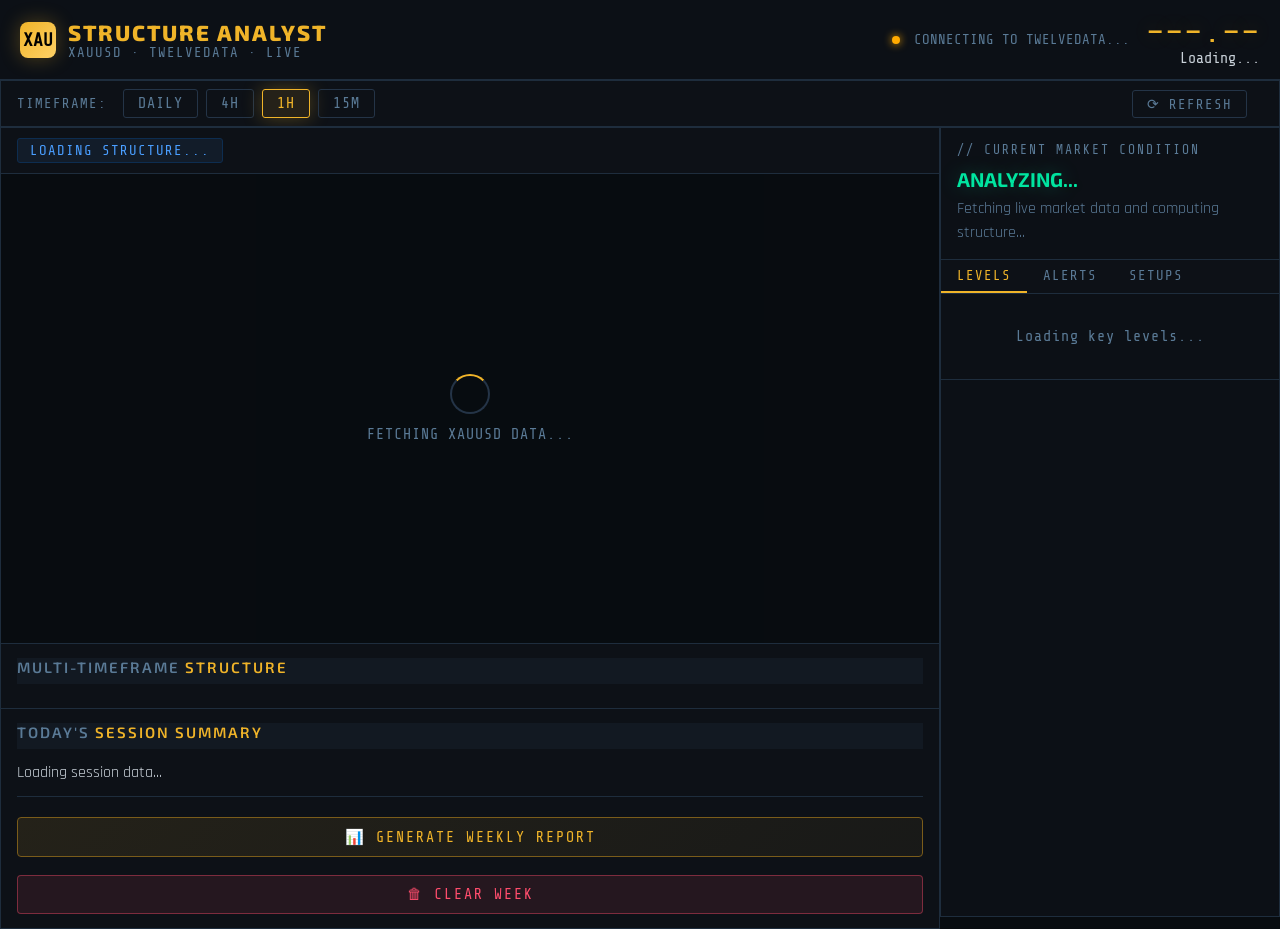
==== commit a732881a: "Add files via upload" ====
--- a/index (1).html
+++ b/index (1).html
@@ -911,7 +911,11 @@
     <button class="tf-btn" onclick="switchTF('4H')" id="tf-4H">4H</button>
     <button class="tf-btn active" onclick="switchTF('1H')" id="tf-1H">1H</button>
     <button class="tf-btn" onclick="switchTF('15min')" id="tf-15min">15M</button>
-    <button class="refresh-btn" onclick="manualRefresh()" id="refreshBtn">⟳ REFRESH</button><span id="countdownDisplay" style="font-family:'Share Tech Mono',monospace;font-size:12px;color:rgba(240,180,41,0.7);margin-left:8px;letter-spacing:1px;"></span>
+    <button class="refresh-btn" onclick="manualRefresh()" id="refreshBtn">⟳ REFRESH</button>
+    <span style="display:flex;flex-direction:column;margin-left:8px;line-height:1.3;">
+      <span id="countdownDisplay" style="font-family:'Share Tech Mono',monospace;font-size:11px;color:rgba(240,180,41,0.7);letter-spacing:1px;"></span>
+      <span id="priceCountdown" style="font-family:'Share Tech Mono',monospace;font-size:11px;color:rgba(0,229,160,0.6);letter-spacing:1px;"></span>
+    </span>
   </div>
 
   <!-- CHART AREA -->
@@ -951,7 +955,10 @@
       </div>
       <div class="summary-text" id="sessionSummary">Loading session data...</div>
       <div class="summary-stats" id="summaryStats"></div>
-      <button class="weekly-btn" onclick="openWeeklyReport()">📊 GENERATE WEEKLY REPORT</button>
+      <div style="display:flex;gap:8px;flex-wrap:wrap;">
+  <button class="weekly-btn" onclick="openWeeklyReport()">📊 GENERATE WEEKLY REPORT</button>
+  <button class="weekly-btn" onclick="clearWeekTrades()" style="background:rgba(255,77,109,0.1);border-color:rgba(255,77,109,0.4);color:#ff4d6d;">🗑 CLEAR WEEK</button>
+</div>
     </div>
 
   </div>
@@ -1139,7 +1146,7 @@
 }
 
 // ── Netlify function — server-side, zero CORS issues ────────
-const NETLIFY_FN = '/.netlify/functions/gold';
+const NETLIFY_FN = '/api/gold';
 
 async function callProxy(params, timeoutMs = 10000) {
   const qs = new URLSearchParams(params).toString();
@@ -1167,7 +1174,7 @@
       return candles;
     }
   }
-  console.warn('Netlify function failed for', tf, '— using demo data');
+  console.warn('fetchCandles failed for', tf, '— using demo data');
   return generateDemoCandles(tf);
 }
 
@@ -2232,24 +2239,67 @@
 }
 
 function updateSetupsPanel(candles, tf) {
-  const struct = detectStructure(candles);
-  const obs = detectOrderBlocks(candles);
-  const pools = detectLiquidityPools(candles, tf);
-  const fvgs = detectFVG(candles);
-  const setups = generateSetups(candles, tf, struct, obs, pools, fvgs);
+  // Always generate setups for BOTH 1H and 15M regardless of chart TF
+  const allSetups = [];
+
+  const tfsToCheck = ['1H', '15min'];
+  // Get 1H bias first for confluence filter
+  const candles1H = STATE.candles['1H'] || [];
+  const bias1H = candles1H.length > 20 ? detectStructure(candles1H).trend : 'RANGING';
+
+  tfsToCheck.forEach(function(signalTF) {
+    const c = STATE.candles[signalTF];
+    if (!c || c.length < 20) return;
+    const struct = detectStructure(c);
+    const obs    = detectOrderBlocks(c);
+    const pools  = detectLiquidityPools(c, signalTF);
+    const fvgs   = detectFVG(c);
+    const setups = generateSetups(c, signalTF, struct, obs, pools, fvgs);
+
+    setups.forEach(function(s) {
+      // Confluence filter — 15M must match 1H bias unless 1H is RANGING
+      if (signalTF === '15min' && bias1H !== 'RANGING') {
+        if (s.type === 'BUY' && bias1H === 'BEARISH') return; // conflict — skip
+        if (s.type === 'SELL' && bias1H === 'BULLISH') return; // conflict — skip
+      }
+      s.signalTF = signalTF;
+      allSetups.push(s);
+    });
+  });
 
   const panel = document.getElementById('setupsPanel');
 
-  if (setups.length === 0) {
+  if (allSetups.length === 0) {
     panel.innerHTML = '<div class="no-data">No high-probability setups currently. Market may be mid-range. Wait for key level approach.</div>';
     return;
   }
+
+  // Register each setup in trade log (deduped by entry price + type + tf)
+  allSetups.forEach(function(s) {
+    const tradeKey = 'setup|' + s.type + '|' + s.entry + '|' + s.signalTF;
+    if (!STATE.seenAlerts.has(tradeKey)) {
+      STATE.seenAlerts.add(tradeKey);
+      const time = new Date().toLocaleTimeString('en-US', { hour: '2-digit', minute: '2-digit' });
+      registerTrade({
+        type:        s.type,
+        name:        s.name,
+        entry:       parseFloat(s.entry),
+        dual:        s.dual,
+        tf:          s.signalTF,
+        time:        time,
+        candleIndex: (STATE.candles[s.signalTF] || []).length - 1,
+      });
+    }
+  });
+
+  const setups = allSetups; // use combined list below
 
   let html = '';
   setups.forEach(s => {
     const cls = s.type === 'BUY' ? 'buy' : 'sell';
     const arrow = s.type === 'BUY' ? '▲' : '▼';
     const confColor = s.confidence === 'HIGH' ? 'var(--bull)' : 'var(--warn)';
+    const tfBadgeColor = s.signalTF === '1H' ? 'var(--neutral)' : 'var(--gold)';
     const d = s.dual;
     // Build TP rows for SL1
     const tp1rows = d.tp.sl1.map(t =>
@@ -2272,7 +2322,10 @@
     html += `<div class="alert-item ${cls} new" style="padding:14px;">
       <div class="alert-header">
         <span class="alert-type" style="font-size:15px;">${arrow} ${s.name}</span>
-        <span class="alert-time" style="color:${confColor};font-size:13px;">${s.confidence}</span>
+        <span style="display:flex;gap:6px;align-items:center;">
+          <span style="font-family:'Share Tech Mono',monospace;font-size:11px;padding:2px 6px;border-radius:3px;background:rgba(255,255,255,0.07);color:${tfBadgeColor}">${s.signalTF || s.tf}</span>
+          <span class="alert-time" style="color:${confColor};font-size:13px;">${s.confidence}</span>
+        </span>
       </div>
       <div class="alert-text" style="margin:8px 0;font-size:14px;">${s.condition}</div>
 
@@ -2560,9 +2613,20 @@
   const today = new Date();
   // Build last 5 trading days from 1H candles (24 candles per day)
   function getDayCandles(daysAgo) {
-    const end = candles.length - (daysAgo * 24);
-    const start = Math.max(0, end - 24);
-    return candles.slice(start, end);
+    // Use actual timestamps — WAT is UTC+1
+    const now = new Date();
+    const target = new Date(now);
+    target.setDate(target.getDate() - daysAgo);
+    // Get YYYY-MM-DD string in WAT (UTC+1)
+    const watOffset = 60; // minutes
+    const watDate = new Date(target.getTime() + watOffset * 60000);
+    const targetDate = watDate.toISOString().slice(0, 10); // "2026-03-15"
+
+    return candles.filter(function(c) {
+      // c.time is a unix timestamp in seconds from TwelveData
+      const cDate = new Date((c.time * 1000) + watOffset * 60000);
+      return cDate.toISOString().slice(0, 10) === targetDate;
+    });
   }
 
   function narrateDay(dc, label) {
@@ -2897,14 +2961,14 @@
   setStatus('loading', 'CONNECTING TO TWELVEDATA...');
 
   // Fetch all timeframes
+  // Stagger TF requests — TwelveData free plan allows 8 calls/minute
+  // 1 second gap between each = 4 candle calls + 1 quote = 5 calls in 4 seconds — safe
   const tfs = ['D1', '4H', '1H', '15min'];
-  const results = await Promise.allSettled(tfs.map(tf => fetchCandles(tf)));
-
-  results.forEach((result, i) => {
-    if (result.status === 'fulfilled' && result.value) {
-      STATE.candles[tfs[i]] = result.value;
-    }
-  });
+  for (let i = 0; i < tfs.length; i++) {
+    if (i > 0) await new Promise(r => setTimeout(r, 1000));
+    const candles = await fetchCandles(tfs[i]);
+    if (candles) STATE.candles[tfs[i]] = candles;
+  }
 
   // Fetch live quote
   const quote = await fetchQuote();
@@ -2936,8 +3000,9 @@
   renderAll();
   document.getElementById('loadingOverlay').style.display = 'none';
 
-  // Fire initial alerts
+  // Fire initial alerts and check open trade outcomes
   checkForAlerts();
+  updateTradeOutcomes();
 }
 
 function showDemoBanner() {
@@ -3109,9 +3174,10 @@
   const tp2  = parseFloat(trade.dual.tp.sl1[1].price);
   const tp3  = parseFloat(trade.dual.tp.sl1[2].price);
 
+  const alertKey = 'setup|' + trade.type + '|' + trade.entry + '|' + trade.tf;
   STATE.tradeLog.push({
     id:        Date.now(),
-    type:      trade.type,       // BUY or SELL
+    type:      trade.type,
     name:      trade.name,
     entry:     trade.entry,
     tf:        trade.tf,
@@ -3123,11 +3189,13 @@
     tp2Hit:    false,
     tp3Hit:    false,
     slHit:     false,
-    status:    'OPEN',           // OPEN → TP1/TP2/TP3/SL/BREAKEVEN
+    status:    'OPEN',
     pnl:       0,
     candleIndexAtEntry: trade.candleIndex,
     tfKey:     trade.tf,
+    alertKey:  alertKey,
   });
+  saveTradeLog(); // persist immediately
 }
 
 function updateTradeOutcomes() {
@@ -3265,84 +3333,113 @@
 }
 
 // ============================================================
-// SMART REFRESH SYSTEM
-// - Full data refresh every 5 minutes (all 4 TFs together)
-// - Keeps all TFs in sync — no mixed-age data
-// - 800 calls/day limit: 5 calls × 12/hr × 8hrs = 480/day ✅
-// - Visible countdown timer so you know when next refresh is
-// - Rate limit error detection — shows warning not silent demo
+// TIERED REFRESH SYSTEM
+// - Price quote:      every 60 seconds  (1 call)  = 480/day
+// - 1H + 15M candles: every 3 minutes  (2 calls) = 320/day
+// - D1 + 4H candles:  every 2 hours    (2 calls) = 8/day
+// - TOTAL: ~808/day — within free tier limit
 // ============================================================
 
-const REFRESH_INTERVAL_MS = 5 * 60 * 1000; // 5 minutes
-let nextRefreshAt = null;
-let countdownTimer = null;
-
-function startCountdown() {
-  nextRefreshAt = Date.now() + REFRESH_INTERVAL_MS;
-  if (countdownTimer) clearInterval(countdownTimer);
-
-  countdownTimer = setInterval(() => {
-    const remaining = Math.max(0, nextRefreshAt - Date.now());
-    const mins = Math.floor(remaining / 60000);
-    const secs = Math.floor((remaining % 60000) / 1000);
-    const el = document.getElementById('countdownDisplay');
-    if (el) {
-      el.textContent = remaining > 0
-        ? `NEXT: ${mins}:${secs.toString().padStart(2,'0')}`
-        : 'REFRESHING...';
-    }
-
-    // Auto refresh when countdown hits zero
-    if (remaining === 0) {
-      autoRefreshAll();
-    }
-  }, 1000);
-}
-
-async function autoRefreshAll() {
-  // Reset countdown immediately
-  nextRefreshAt = Date.now() + REFRESH_INTERVAL_MS;
-
-  const tfs = ['D1', '4H', '1H', '15min'];
-  const results = await Promise.allSettled(tfs.map(tf => fetchCandles(tf)));
-  let anyLive = false;
-  let rateLimited = false;
-
-  results.forEach((result, i) => {
-    if (result.status === 'fulfilled' && result.value) {
-      const candles = result.value;
-      // Detect rate limit — TwelveData returns error message in data
-      if (candles && candles.length > 0 && candles[0].time === 'error') {
-        rateLimited = true;
-        return;
-      }
-      STATE.candles[tfs[i]] = candles;
-      // Confirm live if candles don't look like demo data
-      if (Math.abs(candles[candles.length-1].close - 5170) > 200) {
-        anyLive = true;
-      }
-    }
-  });
-
-  if (rateLimited) {
-    setStatus('error', '⚠ RATE LIMITED — WAIT');
-    showRateLimitWarning();
-    return;
-  }
-
-  // Refresh quote
+let priceTimer      = null;
+let signalTimer     = null;
+let biasTimer       = null;
+let nextSignalAt    = null;
+let countdownTimer  = null;
+
+// ── Price — every 60 seconds ─────────────────────────────────
+async function refreshPrice() {
+  nextPriceAt = Date.now() + (60 * 1000); // reset price countdown
   const quote = await fetchQuote();
   if (quote && quote.price) {
-    updatePriceDisplay(parseFloat(quote.price), parseFloat(quote.change||0), parseFloat(quote.percent_change||0));
-    if (anyLive) {
+    updatePriceDisplay(
+      parseFloat(quote.price),
+      parseFloat(quote.change || 0),
+      parseFloat(quote.percent_change || 0)
+    );
+    if (STATE.liveConfirmed) {
       setStatus('live', 'LIVE ● TWELVEDATA');
       STATE.demoMode = false;
-      STATE.liveConfirmed = true;
-    }
-  }
-
+    }
+  }
+}
+
+// ── Signal candles (1H + 15M) — every 3 minutes ──────────────
+async function refreshSignalTFs() {
+  nextSignalAt = Date.now() + (3 * 60 * 1000); // reset signal countdown
+  let anyLive = false;
+
+  for (const tf of ['1H', '15min']) {
+    const candles = await fetchCandles(tf);
+    if (candles && candles.length > 0) {
+      STATE.candles[tf] = candles;
+      if (Math.abs(candles[candles.length-1].close - 5170) > 200) anyLive = true;
+    }
+    await new Promise(r => setTimeout(r, 1000)); // 1s gap between calls
+  }
+
+  if (anyLive) STATE.liveConfirmed = true;
+
+  // Re-render, check for new signals, update open trade outcomes
   renderAll();
   checkForAlerts();
+  updateTradeOutcomes();
+  saveTradeLog(); // persist outcome changes
+}
+
+// ── Bias candles (D1 + 4H) — every 2 hours ───────────────────
+async function refreshBiasTFs() {
+  for (const tf of ['D1', '4H']) {
+    const candles = await fetchCandles(tf);
+    if (candles && candles.length > 0) STATE.candles[tf] = candles;
+    await new Promise(r => setTimeout(r, 1000));
+  }
+  updateMultiTFGrid(); // update the multi-TF structure panel
+}
+
+// ── Countdown display ────────────────────────────────────────
+let nextPriceAt = null;
+function startCountdown() {
+  nextSignalAt = Date.now() + (3 * 60 * 1000);
+  nextPriceAt  = Date.now() + (60 * 1000);
+  if (countdownTimer) clearInterval(countdownTimer);
+  countdownTimer = setInterval(function() {
+    const sigRemain   = Math.max(0, nextSignalAt - Date.now());
+    const priceRemain = Math.max(0, nextPriceAt  - Date.now());
+
+    const sigMins = Math.floor(sigRemain / 60000);
+    const sigSecs = Math.floor((sigRemain % 60000) / 1000);
+    const priceSecs = Math.floor(priceRemain / 1000);
+
+    const sigEl   = document.getElementById('countdownDisplay');
+    const priceEl = document.getElementById('priceCountdown');
+
+    if (sigEl) sigEl.textContent = sigRemain > 0
+      ? 'SIG: ' + sigMins + ':' + sigSecs.toString().padStart(2,'0')
+      : 'SIGNALS UPDATING...';
+
+    if (priceEl) priceEl.textContent = priceRemain > 0
+      ? 'PRICE: ' + priceSecs + 's'
+      : 'PRICE UPDATING...';
+  }, 1000);
+}
+
+// ── Start all timers ─────────────────────────────────────────
+function startAllTimers() {
+  // Clear any existing timers
+  if (priceTimer)  clearInterval(priceTimer);
+  if (signalTimer) clearInterval(signalTimer);
+  if (biasTimer)   clearInterval(biasTimer);
+
+  // Price every 60 seconds
+  priceTimer = setInterval(refreshPrice, 60 * 1000);
+
+  // Signal TFs every 3 minutes
+  signalTimer = setInterval(refreshSignalTFs, 3 * 60 * 1000);
+
+  // Bias TFs every 2 hours
+  biasTimer = setInterval(refreshBiasTFs, 2 * 60 * 60 * 1000);
+
+  startCountdown();
 }
 
 function showRateLimitWarning() {
@@ -3350,35 +3447,41 @@
   if (existing) return;
   const banner = document.createElement('div');
   banner.id = 'rateLimitBanner';
-  banner.style.cssText = `
-    position:fixed; bottom:16px; left:50%; transform:translateX(-50%);
-    background:rgba(13,17,23,0.97); border:1px solid rgba(255,77,109,0.6);
-    color:var(--text); font-family:'Share Tech Mono',monospace; font-size:14px;
-    padding:12px 20px; border-radius:6px; z-index:200; text-align:center;
-    max-width:90vw; line-height:1.6;
-  `;
-  banner.innerHTML = `
-    <div style="color:#ff4d6d;font-size:15px;margin-bottom:4px;">⚠ API RATE LIMIT REACHED</div>
-    <div style="color:var(--text-dim)">TwelveData free tier: 800 calls/day limit hit.<br>
-    App will retry automatically. Data still showing last known values.</div>
-    <button onclick="document.getElementById('rateLimitBanner').remove()" style="
-      margin-top:8px; background:rgba(255,77,109,0.15); border:1px solid rgba(255,77,109,0.4);
-      color:#ff4d6d; font-family:'Share Tech Mono',monospace; font-size:13px;
-      padding:4px 14px; border-radius:3px; cursor:pointer;
-    ">DISMISS</button>
-  `;
+  banner.style.cssText = 'position:fixed;bottom:16px;left:50%;transform:translateX(-50%);' +
+    'background:rgba(13,17,23,0.97);border:1px solid rgba(255,77,109,0.6);' +
+    'color:var(--text);font-family:Share Tech Mono,monospace;font-size:14px;' +
+    'padding:12px 20px;border-radius:6px;z-index:200;text-align:center;max-width:90vw;line-height:1.6;';
+  banner.innerHTML =
+    '<div style="color:#ff4d6d;font-size:15px;margin-bottom:4px;">⚠ API RATE LIMIT REACHED</div>' +
+    '<div style="color:var(--text-dim)">TwelveData free tier limit hit. App will retry automatically.</div>' +
+    '<button onclick="document.getElementById(\'rateLimitBanner\').remove()" style="' +
+    'margin-top:8px;background:rgba(255,77,109,0.15);border:1px solid rgba(255,77,109,0.4);' +
+    'color:#ff4d6d;font-family:Share Tech Mono,monospace;font-size:13px;' +
+    'padding:4px 14px;border-radius:3px;cursor:pointer;">DISMISS</button>';
   document.body.appendChild(banner);
-  setTimeout(() => banner.remove(), 30000);
-}
-
+  setTimeout(() => { if (banner) banner.remove(); }, 30000);
+}
+
+// ── Manual refresh — refreshes everything immediately ────────
 async function manualRefresh() {
   const btn = document.getElementById('refreshBtn');
   btn.classList.add('spinning');
   btn.textContent = '⟳ REFRESHING';
 
-  // Full refresh of all TFs — reset countdown
-  await autoRefreshAll();
-  startCountdown(); // restart countdown from now
+  // Refresh all TFs sequentially with 1s gaps
+  for (const tf of ['D1', '4H', '1H', '15min']) {
+    const candles = await fetchCandles(tf);
+    if (candles && candles.length > 0) STATE.candles[tf] = candles;
+    await new Promise(r => setTimeout(r, 1000));
+  }
+
+  await refreshPrice();
+  renderAll();
+  checkForAlerts();
+  updateTradeOutcomes();
+
+  // Restart all timers from now
+  startAllTimers();
 
   btn.classList.remove('spinning');
   btn.textContent = '⟳ REFRESH';
@@ -3396,9 +3499,40 @@
   if (e.target === this) closeWeeklyReport();
 });
 
-// Initialize — load all data then start countdown
+// Initialize — restore trade log then load data
+function restoreTradeLog() {
+  try {
+    const saved = localStorage.getItem('xau_trade_log');
+    if (saved) {
+      const trades = JSON.parse(saved);
+      // Only keep trades from the last 7 days
+      const cutoff = Date.now() - (7 * 24 * 60 * 60 * 1000);
+      STATE.tradeLog = trades.filter(t => t.id > cutoff);
+      // Restore seenAlerts so duplicates don't re-register
+      STATE.tradeLog.forEach(t => {
+        if (t.alertKey) STATE.seenAlerts.add(t.alertKey);
+      });
+    }
+  } catch(e) { console.warn('Could not restore trade log', e); }
+}
+
+function saveTradeLog() {
+  try {
+    localStorage.setItem('xau_trade_log', JSON.stringify(STATE.tradeLog));
+  } catch(e) { console.warn('Could not save trade log', e); }
+}
+
+function clearWeekTrades() {
+  if (!confirm('Clear all trades for this week? This cannot be undone.')) return;
+  STATE.tradeLog = [];
+  STATE.seenAlerts = new Set();
+  localStorage.removeItem('xau_trade_log');
+  renderAll();
+}
+
+restoreTradeLog();
 loadAllData().then(() => {
-  startCountdown();
+  startAllTimers();
 });
 </script>
 </body>
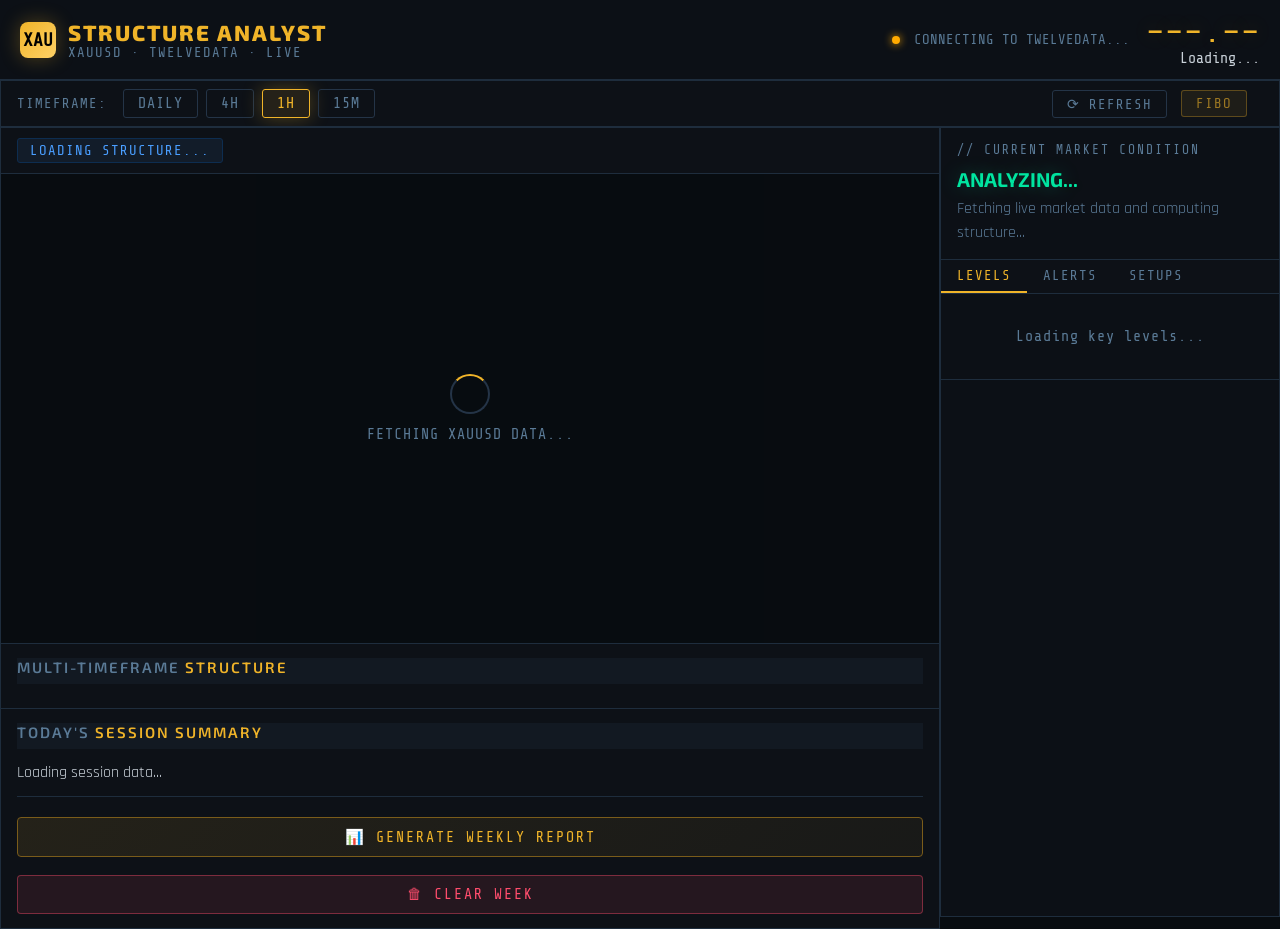
==== commit e8256790: "Add files via upload" ====
--- a/index (1).html
+++ b/index (1).html
@@ -912,6 +912,7 @@
     <button class="tf-btn active" onclick="switchTF('1H')" id="tf-1H">1H</button>
     <button class="tf-btn" onclick="switchTF('15min')" id="tf-15min">15M</button>
     <button class="refresh-btn" onclick="manualRefresh()" id="refreshBtn">⟳ REFRESH</button>
+    <button class="refresh-btn" id="fiboBtn" onclick="toggleFibo()" style="margin-left:6px;background:rgba(240,180,41,0.08);border-color:rgba(240,180,41,0.3);color:rgba(240,180,41,0.6);">FIBO</button>
     <span style="display:flex;flex-direction:column;margin-left:8px;line-height:1.3;">
       <span id="countdownDisplay" style="font-family:'Share Tech Mono',monospace;font-size:11px;color:rgba(240,180,41,0.7);letter-spacing:1px;"></span>
       <span id="priceCountdown" style="font-family:'Share Tech Mono',monospace;font-size:11px;color:rgba(0,229,160,0.6);letter-spacing:1px;"></span>
@@ -1029,7 +1030,8 @@
   prevClose: null,
   refreshInterval: null,
   tradeLog: [],        // All triggered trades with outcome tracking
-  seenAlerts: new Set(), // Prevents duplicate alerts
+  seenAlerts: new Map(), // key -> original trigger time
+  showFibo: false, // Prevents duplicate alerts
   demoMode: false,
   liveConfirmed: false,
 };
@@ -2044,7 +2046,128 @@
     ctx.fillText('▲', x, y);
   });
 
-  // ── LAYER 5: Current price line + label ──────────────────
+  // ── LAYER 5: Fibonacci (drawn from 4H swing high/low) ───
+  if (STATE.showFibo) {
+    const h4Candles = STATE.candles['4H'];
+    if (h4Candles && h4Candles.length > 20) {
+      // Find swing high and swing low from 4H using last 60 candles
+      // Use last 60 4H candles (~10 days) for swing detection
+      const h4Slice = h4Candles.slice(-60);
+      const totalLen = h4Slice.length;
+
+      // Find ALL swing highs and lows using 3-candle lookback each side
+      // A swing high: highest candle among 3 left + 3 right neighbours
+      const allSwingHighs = [];
+      const allSwingLows  = [];
+
+      for (let i = 3; i < totalLen - 3; i++) {
+        const c = h4Slice[i];
+        let isHigh = true, isLow = true;
+        for (let j = 1; j <= 3; j++) {
+          if (c.high <= h4Slice[i-j].high || c.high <= h4Slice[i+j].high) isHigh = false;
+          if (c.low  >= h4Slice[i-j].low  || c.low  >= h4Slice[i+j].low)  isLow  = false;
+        }
+        if (isHigh) allSwingHighs.push({ price: c.high, idx: i });
+        if (isLow)  allSwingLows.push({ price: c.low,  idx: i });
+      }
+
+      // Pick the most recent significant swing high and low
+      // "Significant" = the highest swing high and lowest swing low in the last 60 candles
+      // But prefer the most recent one if two swings are within 1% of each other
+      let bestHigh = null, bestLow = null;
+
+      if (allSwingHighs.length > 0) {
+        // Most recent swing high that is also a major high (within top 30% of all swing highs)
+        const maxHighPrice = Math.max(...allSwingHighs.map(s=>s.price));
+        const threshold = maxHighPrice * 0.97; // within 3% of the absolute high
+        const significantHighs = allSwingHighs.filter(s => s.price >= threshold);
+        // Pick the most recent among significant ones
+        bestHigh = significantHighs.reduce((a,b) => b.idx > a.idx ? b : a);
+      }
+      if (!bestHigh && allSwingHighs.length > 0) {
+        bestHigh = allSwingHighs[allSwingHighs.length - 1]; // fallback: most recent
+      }
+
+      if (allSwingLows.length > 0) {
+        const minLowPrice = Math.min(...allSwingLows.map(s=>s.price));
+        const threshold = minLowPrice * 1.03;
+        const significantLows = allSwingLows.filter(s => s.price <= threshold);
+        bestLow = significantLows.reduce((a,b) => b.idx > a.idx ? b : a);
+      }
+      if (!bestLow && allSwingLows.length > 0) {
+        bestLow = allSwingLows[allSwingLows.length - 1];
+      }
+
+      // Direction uses swing point indices
+      if (!bestHigh) bestHigh = { price: Math.max(...h4Slice.map(c=>c.high)), idx: 0 };
+      if (!bestLow)  bestLow  = { price: Math.min(...h4Slice.map(c=>c.low)),  idx: 0 };
+
+      const isBullish4H = bestLow.idx > bestHigh.idx;
+
+      // Anchors use ABSOLUTE high/low of the 60-candle window — not the swing point prices
+      // This ensures 0% and 100% sit exactly on the true extreme candles
+      const fiboHigh  = Math.max(...h4Slice.map(c=>c.high));
+      const fiboLow   = Math.min(...h4Slice.map(c=>c.low));
+      const fiboRange = fiboHigh - fiboLow;
+
+      // Fibonacci levels — 0% at high, 100% at low for bearish; reversed for bullish
+      const fiboLevels = [
+        { ratio: 0,     label: '0',     color: 'rgba(200,200,200,0.7)',  width: 1.5, dash: false },
+        { ratio: 0.236, label: '23.6',  color: 'rgba(200,200,200,0.85)', width: 1.5, dash: false },
+        { ratio: 0.382, label: '38.2',  color: 'rgba(240,180,41,1.0)',   width: 2.5, dash: false }, // GOLD — highest prob
+        { ratio: 0.5,   label: '50.0',  color: 'rgba(100,180,255,1.0)',  width: 2,   dash: false },
+        { ratio: 0.618, label: '61.8',  color: 'rgba(0,229,160,1.0)',    width: 2,   dash: false },
+        { ratio: 0.786, label: '78.6',  color: 'rgba(200,200,200,0.6)',  width: 1,   dash: true  },
+        { ratio: 1,     label: '100',   color: 'rgba(200,200,200,0.7)',  width: 1.5, dash: false },
+        { ratio: 1.272, label: '127.2', color: 'rgba(255,100,130,0.9)',  width: 1.5, dash: true  },
+        { ratio: 1.618, label: '161.8', color: 'rgba(255,77,109,1.0)',   width: 2,   dash: true  },
+      ];
+
+      fiboLevels.forEach(function(fl) {
+        // Bullish: 0% = swing low (bottom), 100% = swing high (top)
+        //          levels increase upward — 38.2 is above 0, below 50
+        // Bearish: 0% = swing high (top), 100% = swing low (bottom)
+        //          levels decrease downward — 38.2 is below 0, above 50
+        const price = isBullish4H
+          ? fiboLow  + (fl.ratio * fiboRange)   // bullish: levels go UP from low
+          : fiboHigh - (fl.ratio * fiboRange);   // bearish: levels go DOWN from high
+
+        // Only draw if price is within chart visible range
+        if (price < priceLow || price > priceHigh) return;
+
+        const y = toY(price);
+
+        ctx.strokeStyle = fl.color;
+        ctx.lineWidth = fl.width * dpr;
+        ctx.setLineDash(fl.dash ? [4*dpr, 4*dpr] : []);
+        ctx.beginPath();
+        ctx.moveTo(padding.left, y);
+        ctx.lineTo(W - padding.right, y);
+        ctx.stroke();
+        ctx.setLineDash([]);
+
+        // Label on right side with background box for readability
+        const labelText = fl.label + '%  ' + price.toFixed(2);
+        const fontSize = fl.ratio === 0.382 ? 11*dpr : 10*dpr;
+        ctx.font = (fl.ratio === 0.382 ? 'bold ' : '') + fontSize + 'px Share Tech Mono, monospace';
+        ctx.textAlign = 'right';
+        const textW = ctx.measureText(labelText).width;
+        // Semi-transparent background behind label
+        ctx.fillStyle = 'rgba(8,12,16,0.75)';
+        ctx.fillRect(W - padding.right - textW - 6*dpr, y - fontSize - 2*dpr, textW + 6*dpr, fontSize + 4*dpr);
+        ctx.fillStyle = fl.color;
+        ctx.fillText(labelText, W - padding.right - 2*dpr, y - 3*dpr);
+      });
+
+      // Draw a small annotation showing swing points used
+      ctx.fillStyle = 'rgba(240,180,41,0.5)';
+      ctx.font = (9*dpr) + 'px Share Tech Mono, monospace';
+      ctx.textAlign = 'right';
+      ctx.fillText('FIBO · 4H · ' + (isBullish4H ? 'BULL' : 'BEAR'), W - padding.right - 4*dpr, padding.top + 14*dpr);
+    }
+  }
+
+  // ── LAYER 6: Current price line + label ──────────────────
   const currentY = toY(currentPrice);
   ctx.strokeStyle = 'rgba(240,180,41,0.9)';
   ctx.lineWidth = 1.5*dpr;
@@ -2274,12 +2397,15 @@
     return;
   }
 
-  // Register each setup in trade log (deduped by entry price + type + tf)
+  // Register each setup in trade log — deduped by rounded entry + type + tf
   allSetups.forEach(function(s) {
-    const tradeKey = 'setup|' + s.type + '|' + s.entry + '|' + s.signalTF;
+    // Round entry to nearest 0.5 for stable key across refreshes
+    const roundedEntry = Math.round(parseFloat(s.entry) * 2) / 2;
+    const tradeKey = 'setup|' + s.type + '|' + roundedEntry + '|' + s.signalTF;
     if (!STATE.seenAlerts.has(tradeKey)) {
-      STATE.seenAlerts.add(tradeKey);
+      // First time seeing this setup — record time and register
       const time = new Date().toLocaleTimeString('en-US', { hour: '2-digit', minute: '2-digit' });
+      STATE.seenAlerts.set(tradeKey, time);
       registerTrade({
         type:        s.type,
         name:        s.name,
@@ -2300,6 +2426,12 @@
     const arrow = s.type === 'BUY' ? '▲' : '▼';
     const confColor = s.confidence === 'HIGH' ? 'var(--bull)' : 'var(--warn)';
     const tfBadgeColor = s.signalTF === '1H' ? 'var(--neutral)' : 'var(--gold)';
+    // Get original triggered time from seenAlerts Map — falls back to now if not found
+    const roundedEntry = Math.round(parseFloat(s.entry) * 2) / 2;
+    const tradeKey = 'setup|' + s.type + '|' + roundedEntry + '|' + s.signalTF;
+    const originalTime = STATE.seenAlerts.get(tradeKey);
+    const triggeredTime = originalTime || new Date().toLocaleTimeString('en-US',{hour:'2-digit',minute:'2-digit',second:'2-digit'});
+    const triggeredDate = new Date().toLocaleDateString('en-US',{weekday:'short',month:'short',day:'numeric'});
     const d = s.dual;
     // Build TP rows for SL1
     const tp1rows = d.tp.sl1.map(t =>
@@ -2341,8 +2473,8 @@
            margin-bottom:8px;padding:4px 8px;background:rgba(255,255,255,0.03);border-radius:3px;
            display:flex;justify-content:space-between;">
         <span>⏱ TRIGGERED</span>
-        <span style="color:var(--gold)">${new Date().toLocaleTimeString('en-US',{hour:'2-digit',minute:'2-digit',second:'2-digit'})}</span>
-        <span>${new Date().toLocaleDateString('en-US',{weekday:'short',month:'short',day:'numeric'})}</span>
+        <span style="color:var(--gold)">${triggeredTime}</span>
+        <span>${triggeredDate}</span>
       </div>
 
       <!-- SL1 -->
@@ -2585,6 +2717,7 @@
 // ============================================================
 
 function openWeeklyReport() {
+  try {
   const modal   = document.getElementById('weeklyModal');
   const reportEl = document.getElementById('weeklyReportContent');
   const candles  = STATE.candles['1H'] || STATE.candles[STATE.currentTF] || [];
@@ -2613,19 +2746,20 @@
   const today = new Date();
   // Build last 5 trading days from 1H candles (24 candles per day)
   function getDayCandles(daysAgo) {
-    // Use actual timestamps — WAT is UTC+1
+    const watOffset = 60; // WAT = UTC+1, in minutes
     const now = new Date();
-    const target = new Date(now);
-    target.setDate(target.getDate() - daysAgo);
-    // Get YYYY-MM-DD string in WAT (UTC+1)
-    const watOffset = 60; // minutes
-    const watDate = new Date(target.getTime() + watOffset * 60000);
-    const targetDate = watDate.toISOString().slice(0, 10); // "2026-03-15"
+    const target = new Date(now.getTime() + watOffset * 60000);
+    target.setUTCDate(target.getUTCDate() - daysAgo);
+    const targetDate = target.toISOString().slice(0, 10);
 
     return candles.filter(function(c) {
-      // c.time is a unix timestamp in seconds from TwelveData
-      const cDate = new Date((c.time * 1000) + watOffset * 60000);
-      return cDate.toISOString().slice(0, 10) === targetDate;
+      try {
+        // c.time can be unix seconds (number) or ISO string
+        var ts = typeof c.time === 'number' ? c.time * 1000 : new Date(c.time).getTime();
+        if (!ts || isNaN(ts)) return false;
+        var cDate = new Date(ts + watOffset * 60000);
+        return cDate.toISOString().slice(0, 10) === targetDate;
+      } catch(e) { return false; }
     });
   }
 
@@ -2946,6 +3080,9 @@
   `;
 
   modal.classList.add('open');
+  } catch(e) {
+    alert('Weekly report error: ' + e.message + '\n\nLine: ' + e.stack);
+  }
 }
 
 function closeWeeklyReport() {
@@ -3087,7 +3224,7 @@
       const key = alertKey('bos-retest', bosLevel, '1H');
 
       if (dist < 0.008 && approachOK && rejectionOK && closedOK && !STATE.seenAlerts.has(key)) {
-        STATE.seenAlerts.add(key);
+        STATE.seenAlerts.set(key, new Date().toLocaleTimeString('en-US', { hour: '2-digit', minute: '2-digit' }));
         addAlert(
           'watch',
           `⚡ BOS RETEST — ${struct1H.bos.type}`,
@@ -3102,7 +3239,7 @@
       const isBull = choch1H.type.includes('BULL');
       const key    = alertKey('sweep-choch', sweep1H.level, '1H');
       if (!STATE.seenAlerts.has(key)) {
-        STATE.seenAlerts.add(key);
+        STATE.seenAlerts.set(key, new Date().toLocaleTimeString('en-US', { hour: '2-digit', minute: '2-digit' }));
         const dual = calcDualSL(current.close, isBull, sweep1H.level);
         const time = new Date().toLocaleTimeString('en-US', { hour: '2-digit', minute: '2-digit' });
 
@@ -3135,7 +3272,7 @@
     if (sweep15) {
       const key = alertKey('sweep15', sweep15.level, '15M');
       if (!STATE.seenAlerts.has(key)) {
-        STATE.seenAlerts.add(key);
+        STATE.seenAlerts.set(key, new Date().toLocaleTimeString('en-US', { hour: '2-digit', minute: '2-digit' }));
         const sweepLabel = sweep15.type === 'BUY-SIDE SWEPT' ? '🔴 BSL SWEPT' : '🟢 SSL SWEPT';
         addAlert(
           'watch',
@@ -3149,7 +3286,7 @@
     if (choch15) {
       const key = alertKey('choch15', choch15.level, '15M');
       if (!STATE.seenAlerts.has(key)) {
-        STATE.seenAlerts.add(key);
+        STATE.seenAlerts.set(key, new Date().toLocaleTimeString('en-US', { hour: '2-digit', minute: '2-digit' }));
         addAlert(
           'info',
           `📍 15M CHoCH — ${choch15.type}`,
@@ -3463,6 +3600,25 @@
 }
 
 // ── Manual refresh — refreshes everything immediately ────────
+function toggleFibo() {
+  STATE.showFibo = !STATE.showFibo;
+  const btn = document.getElementById('fiboBtn');
+  if (STATE.showFibo) {
+    btn.style.background = 'rgba(240,180,41,0.25)';
+    btn.style.borderColor = 'rgba(240,180,41,0.8)';
+    btn.style.color = '#f0b429';
+    btn.textContent = 'FIBO ✓';
+  } else {
+    btn.style.background = 'rgba(240,180,41,0.08)';
+    btn.style.borderColor = 'rgba(240,180,41,0.3)';
+    btn.style.color = 'rgba(240,180,41,0.6)';
+    btn.textContent = 'FIBO';
+  }
+  // Redraw chart
+  const candles = STATE.candles[STATE.currentTF];
+  if (candles) renderChart(candles, STATE.currentTF);
+}
+
 async function manualRefresh() {
   const btn = document.getElementById('refreshBtn');
   btn.classList.add('spinning');
@@ -3510,7 +3666,7 @@
       STATE.tradeLog = trades.filter(t => t.id > cutoff);
       // Restore seenAlerts so duplicates don't re-register
       STATE.tradeLog.forEach(t => {
-        if (t.alertKey) STATE.seenAlerts.add(t.alertKey);
+        if (t.alertKey) STATE.seenAlerts.set(t.alertKey, t.time || '');
       });
     }
   } catch(e) { console.warn('Could not restore trade log', e); }
@@ -3525,7 +3681,7 @@
 function clearWeekTrades() {
   if (!confirm('Clear all trades for this week? This cannot be undone.')) return;
   STATE.tradeLog = [];
-  STATE.seenAlerts = new Set();
+  STATE.seenAlerts = new Map();
   localStorage.removeItem('xau_trade_log');
   renderAll();
 }
